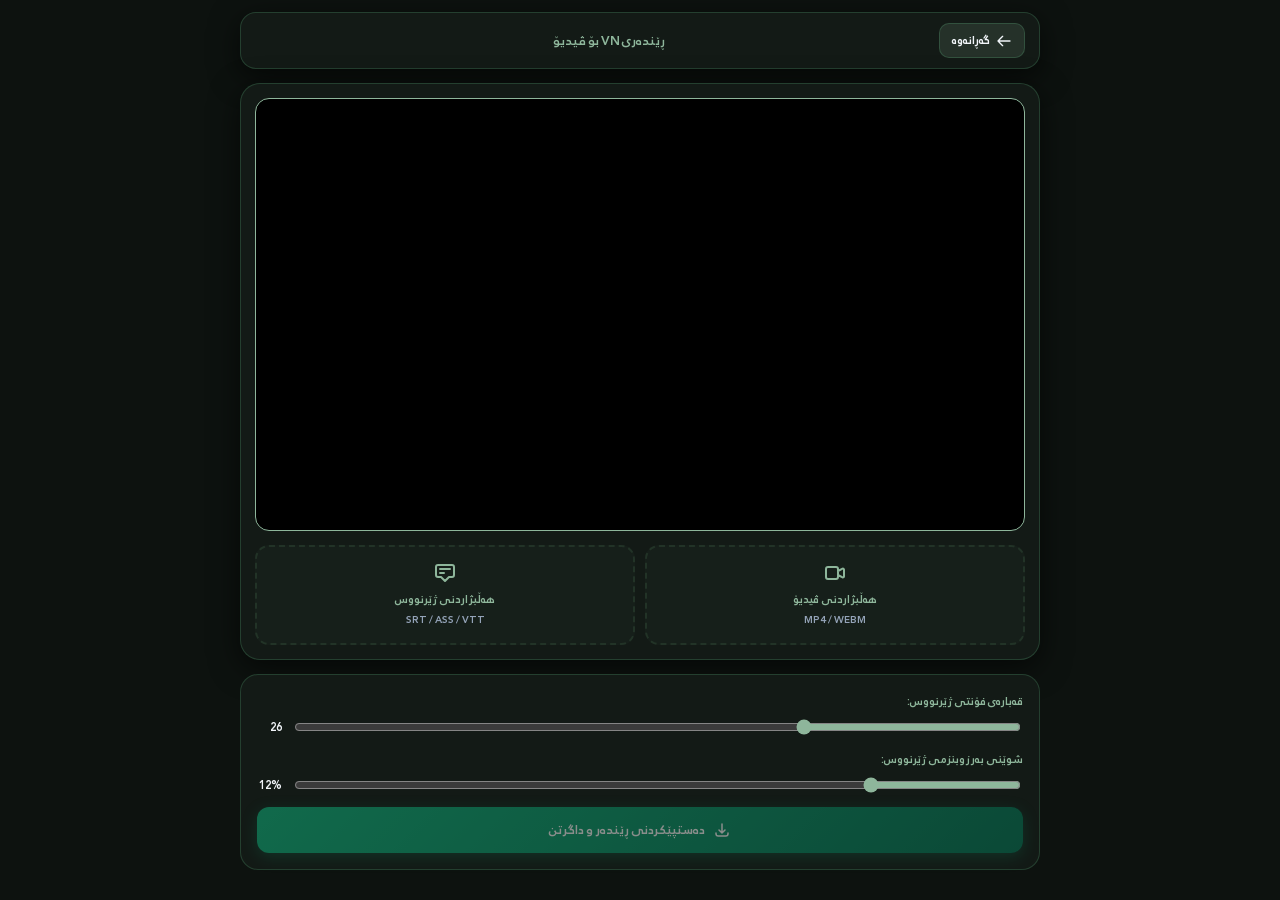
==== render.html @ 2ccc3a93 "Create render.html" ====
<!DOCTYPE html>
<html id="html-tag" lang="ckb" dir="rtl">
<head>
    <meta charset="UTF-8">
    <meta name="viewport" content="width=device-width, initial-scale=1.0, maximum-scale=1.0, user-scalable=no, viewport-fit=cover">
    <meta name="theme-color" content="#8EB69B">
    <title data-i18n="renderTitle">ڕێندەری ڤیدیۆ و ژێرنووس</title>
    
    <link rel="stylesheet" href="./fonts.css">
    
    <style>
        :root {
            --primary: #8EB69B; 
            --primary-hover: #7ca188; 
            --success: #10b981;
            --danger: #ef4444;
            --bg-color: #0d120f; 
            --card-bg: rgba(20, 28, 23, 0.96); 
            --card-border: rgba(104, 211, 145, 0.2);
            --text-main: #f1f5f9; 
            --text-muted: #94a3b8;
            --border-color: #223327; 
            --shadow-md: 0 8px 30px rgba(0,0,0,0.6); 
        }

        * { 
            box-sizing: border-box; 
            font-family: inherit; 
            -webkit-tap-highlight-color: transparent; 
        }

        html, body {
            background-color: var(--bg-color);
            color: var(--text-main);
            margin: 0;
            padding: 0;
            min-height: 100vh;
            min-height: 100dvh;
            font-family: 'KurdForest', Tahoma, -apple-system, sans-serif;
            overflow-x: hidden;
        }

        body {
            padding: 12px;
            display: flex;
            flex-direction: column;
            align-items: center;
        }

        .container {
            width: 100%;
            max-width: 800px;
            margin: 0 auto;
        }

        /* سەر دێڕی مۆدێرن */
        .top-nav {
            display: flex;
            align-items: center;
            justify-content: space-between;
            padding: 10px 14px;
            background: var(--card-bg);
            border: 1px solid var(--card-border);
            border-radius: 16px;
            margin-bottom: 14px;
            box-shadow: var(--shadow-md);
        }

        .back-btn {
            background: rgba(142, 182, 155, 0.15);
            border: 1px solid var(--card-border);
            color: var(--text-main);
            border-radius: 10px;
            padding: 6px 12px;
            cursor: pointer;
            display: flex;
            align-items: center;
            gap: 6px;
            font-size: 13px;
            font-weight: bold;
            text-decoration: none;
            transition: all 0.2s;
        }
        .back-btn:active { transform: scale(0.95); }

        /* شاشەی ڕێندەر و پێشبینینی VN */
        .player-card {
            background: var(--card-bg);
            border: 1px solid var(--card-border);
            border-radius: 20px;
            padding: 14px;
            box-shadow: var(--shadow-md);
            margin-bottom: 14px;
        }

        .viewport-wrapper {
            position: relative;
            width: 100%;
            background: #000;
            border-radius: 14px;
            overflow: hidden;
            aspect-ratio: 16 / 9;
            display: flex;
            align-items: center;
            justify-content: center;
            border: 1.5px solid var(--primary);
        }

        #main-video {
            width: 100%;
            height: 100%;
            object-fit: contain;
            display: block;
        }

        #sub-canvas {
            position: absolute;
            top: 0;
            left: 0;
            width: 100%;
            height: 100%;
            pointer-events: none;
        }

        /* دوگمەکانی هەڵبژاردنی فایل */
        .upload-grid {
            display: grid;
            grid-template-columns: 1fr 1fr;
            gap: 10px;
            margin-top: 14px;
        }

        .upload-box {
            position: relative;
            padding: 14px;
            border: 2px dashed var(--border-color);
            border-radius: 14px;
            background: rgba(26, 36, 31, 0.5);
            text-align: center;
            cursor: pointer;
            transition: all 0.2s;
            display: flex;
            flex-direction: column;
            align-items: center;
            justify-content: center;
        }
        .upload-box:hover, .upload-box.has-file {
            border-color: var(--primary);
            background: rgba(52, 211, 153, 0.1);
        }
        .upload-box input { position: absolute; top:0; left:0; width:100%; height:100%; opacity:0; cursor:pointer; }
        .upload-box label { font-size: 12.5px; font-weight: bold; color: var(--primary); margin-top: 4px; pointer-events: none; }
        .upload-box .file-info { font-size: 11px; color: var(--text-muted); margin-top: 2px; word-break: break-all; pointer-events: none; }

        /* بەشی کۆنتڕۆڵ و ستایل کردنی VN */
        .controls-card {
            background: var(--card-bg);
            border: 1px solid var(--card-border);
            border-radius: 18px;
            padding: 16px;
            margin-bottom: 14px;
        }

        .control-group {
            display: flex;
            flex-direction: column;
            gap: 6px;
            margin-bottom: 12px;
            text-align: start;
        }
        .control-group label {
            font-size: 12.5px;
            font-weight: bold;
            color: var(--primary);
        }

        .control-row {
            display: flex;
            gap: 10px;
            align-items: center;
        }

        .control-row input[type="range"] {
            flex-grow: 1;
            accent-color: var(--primary);
        }

        .btn {
            display: flex;
            align-items: center;
            justify-content: center;
            width: 100%;
            padding: 12px;
            background: linear-gradient(135deg, #10b981 0%, #047857 100%);
            color: white;
            border: none;
            border-radius: 12px;
            font-size: 14px;
            font-weight: bold;
            cursor: pointer;
            transition: all 0.2s;
            gap: 8px;
            box-shadow: 0 4px 15px rgba(16, 185, 129, 0.3);
        }
        .btn:active { transform: scale(0.97); }
        .btn:disabled { opacity: 0.5; cursor: not-allowed; }

        /* مۆداڵی پێشکەوتنی ڕێندەر */
        .progress-overlay {
            display: none;
            position: fixed;
            top: 0; left: 0; width: 100%; height: 100%;
            background: rgba(10, 15, 12, 0.9);
            backdrop-filter: blur(8px);
            z-index: 2000;
            flex-direction: column;
            align-items: center;
            justify-content: center;
            padding: 20px;
        }
        .progress-box {
            background: var(--card-bg);
            border: 1px solid var(--card-border);
            padding: 24px 20px;
            border-radius: 20px;
            width: 100%;
            max-width: 380px;
            text-align: center;
            box-shadow: 0 10px 40px rgba(0,0,0,0.8);
        }
        .progress-bar-outer {
            width: 100%;
            height: 10px;
            background: var(--border-color);
            border-radius: 999px;
            overflow: hidden;
            margin: 14px 0;
        }
        .progress-bar-inner {
            width: 0%;
            height: 100%;
            background: linear-gradient(90deg, #34d399 0%, #059669 100%);
            transition: width 0.15s ease;
        }

        #toast-container { position: fixed; bottom: 20px; left: 50%; transform: translateX(-50%); z-index: 9999; }
        .toast { background: rgba(22, 30, 26, 0.96); border: 1px solid var(--card-border); color: white; padding: 10px 18px; border-radius: 12px; font-size: 13px; font-weight: bold; }
    </style>
</head>
<body>

    <div class="container">
        <div class="top-nav">
            <a href="./index.html" class="back-btn">
                <svg style="width:16px;height:16px;" fill="none" stroke="currentColor" viewBox="0 0 24 24"><path stroke-linecap="round" stroke-linejoin="round" stroke-width="2" d="M10 19l-7-7m0 0l7-7m-7 7h18"></path></svg>
                <span data-i18n="backBtn">گەڕانەوە</span>
            </a>
            <h3 style="margin:0; font-size:14px; color:var(--primary);" data-i18n="renderTitle">ڕێندەری VN بۆ ڤیدیۆ</h3>
            <div style="width:24px;"></div>
        </div>

        <div class="player-card">
            <div class="viewport-wrapper">
                <video id="main-video" playsinline preload="metadata"></video>
                <canvas id="sub-canvas"></canvas>
            </div>

            <div class="upload-grid">
                <div class="upload-box" id="vBox">
                    <svg style="width:24px;height:24px;color:var(--primary);" fill="none" stroke="currentColor" viewBox="0 0 24 24"><path stroke-linecap="round" stroke-linejoin="round" stroke-width="2" d="M15 10l4.553-2.276A1 1 0 0121 8.618v6.764a1 1 0 01-1.447.894L15 14M5 18h8a2 2 0 002-2V8a2 2 0 00-2-2H5a2 2 0 00-2 2v8a2 2 0 002 2z"></path></svg>
                    <label data-i18n="selectVid">هەڵبژاردنی ڤیدیۆ</label>
                    <div class="file-info" id="vInfo">MP4 / WEBM</div>
                    <input type="file" id="vidInput" accept="video/*" onchange="handleVideoUpload(this)">
                </div>

                <div class="upload-box" id="sBox">
                    <svg style="width:24px;height:24px;color:var(--primary);" fill="none" stroke="currentColor" viewBox="0 0 24 24"><path stroke-linecap="round" stroke-linejoin="round" stroke-width="2" d="M7 8h10M7 12h4m1 8l-4-4H5a2 2 0 01-2-2V6a2 2 0 012-2h14a2 2 0 012 2v8a2 2 0 01-2 2h-3l-4 4z"></path></svg>
                    <label data-i18n="selectSub">هەڵبژاردنی ژێرنووس</label>
                    <div class="file-info" id="sInfo">SRT / ASS / VTT</div>
                    <input type="file" id="subInput" accept=".srt,.ass,.vtt" onchange="handleSubUpload(this)">
                </div>
            </div>
        </div>

        <!-- بەشی دەستکاریکردنی شێوازی VN -->
        <div class="controls-card">
            <div class="control-group">
                <label data-i18n="fontSizeLbl">قەبارەی فۆنتی ژێرنووس:</label>
                <div class="control-row">
                    <input type="range" id="fontSizeRange" min="16" max="50" value="26" oninput="renderFrame()">
                    <span id="fontSizeVal" style="font-size:12px; font-weight:bold; min-width:25px;">26</span>
                </div>
            </div>

            <div class="control-group">
                <label data-i18n="posLbl">شوێنی بەرزوبنزمی ژێرنووس:</label>
                <div class="control-row">
                    <input type="range" id="subPosRange" min="5" max="40" value="12" oninput="renderFrame()">
                    <span id="subPosVal" style="font-size:12px; font-weight:bold; min-width:25px;">12%</span>
                </div>
            </div>

            <button class="btn" id="renderBtn" onclick="startExport()" disabled style="margin-top:10px;">
                <svg style="width:18px;height:18px;" fill="none" stroke="currentColor" viewBox="0 0 24 24"><path stroke-linecap="round" stroke-linejoin="round" stroke-width="2" d="M4 16v1a3 3 0 003 3h10a3 3 0 003-3v-1m-4-4l-4 4m0 0l-4-4m4 4V4"></path></svg>
                <span data-i18n="startRenderBtn">دەستپێکردنی ڕێندەر و داگرتن</span>
            </button>
        </div>
    </div>

    <!-- مۆداڵی دیاریکردنی ڕێژەی پێشکەوتنی ڕێندەر -->
    <div class="progress-overlay" id="progOverlay">
        <div class="progress-box">
            <h3 style="margin:0 0 8px 0; color:var(--primary);" data-i18n="renderingTitle">خەریکی ڕێندەرکردنە...</h3>
            <p style="font-size:12px; color:var(--text-muted); margin:0;" data-i18n="renderingDesc">تکایە چاوەڕێ بکە، ئەم کرداری پێکەوەپەستانە لەسەر مۆبایلەکەت ئەنجام دەدرێت.</p>
            <div class="progress-bar-outer"><div class="progress-bar-inner" id="progInner"></div></div>
            <div id="progPercent" style="font-size:14px; font-weight:bold; color:var(--primary);">0%</div>
        </div>
    </div>

    <div id="toast-container"></div>

    <script>
        let parsedSubtitles = [];
        let isVideoLoaded = false;
        let isSubLoaded = false;

        function showToast(msg) {
            const container = document.getElementById('toast-container');
            const toast = document.createElement('div');
            toast.className = 'toast';
            toast.innerText = msg;
            container.appendChild(toast);
            setTimeout(() => toast.remove(), 3000);
        }

        function handleVideoUpload(input) {
            if(input.files && input.files[0]) {
                const file = input.files[0];
                const videoEl = document.getElementById('main-video');
                videoEl.src = URL.createObjectURL(file);
                document.getElementById('vInfo').innerText = file.name;
                document.getElementById('vBox').classList.add('has-file');
                
                videoEl.onloadedmetadata = () => {
                    const canvas = document.getElementById('sub-canvas');
                    canvas.width = videoEl.videoWidth || 1280;
                    canvas.height = videoEl.videoHeight || 720;
                    isVideoLoaded = true;
                    checkReady();
                    renderFrame();
                };
            }
        }

        async function handleSubUpload(input) {
            if(input.files && input.files[0]) {
                const file = input.files[0];
                const text = await file.text();
                const isAss = file.name.toLowerCase().endsWith('.ass');
                const isVtt = file.name.toLowerCase().endsWith('.vtt');
                
                parsedSubtitles = isAss ? parseASS(text) : (isVtt ? parseVTT(text) : parseSRT(text));
                document.getElementById('sInfo').innerText = file.name;
                document.getElementById('sBox').classList.add('has-file');
                isSubLoaded = true;
                checkReady();
                renderFrame();
            }
        }

        function checkReady() {
            if(isVideoLoaded && isSubLoaded) {
                document.getElementById('renderBtn').disabled = false;
            }
        }

        function timeToSec(str) {
            if(!str) return 0;
            let p = str.replace(',', '.').trim().split(':');
            if(p.length === 3) return parseFloat(p[0])*3600 + parseFloat(p[1])*60 + parseFloat(p[2]);
            if(p.length === 2) return parseFloat(p[0])*60 + parseFloat(p[1]);
            return parseFloat(p[0]) || 0;
        }

        function parseSRT(data) {
            let items = [];
            let blocks = data.replace(/\r\n/g, '\n').trim().split(/\n\s*\n/);
            blocks.forEach(b => {
                let lines = b.trim().split('\n');
                let tIdx = lines.findIndex(l => l.includes('-->'));
                if(tIdx !== -1) {
                    let times = lines[tIdx].split('-->');
                    items.push({
                        start: timeToSec(times[0]),
                        end: timeToSec(times[1]),
                        text: lines.slice(tIdx + 1).join('\n').replace(/<[^>]+>/g, '')
                    });
                }
            });
            return items;
        }

        function parseVTT(data) {
            return parseSRT(data.replace(/^WEBVTT/i, ''));
        }

        function parseASS(data) {
            let items = [];
            let lines = data.split(/\r?\n/);
            lines.forEach(l => {
                if(l.startsWith('Dialogue:')) {
                    let parts = l.split(',');
                    if(parts.length >= 10) {
                        let st = parts[1].trim(), en = parts[2].trim();
                        let raw = parts.slice(9).join(',');
                        let txt = raw.replace(/\{[^}]+\}/g, '').replace(/\\[Nn]/g, '\n').trim();
                        items.push({ start: timeToSec(st), end: timeToSec(en), text: txt });
                    }
                }
            });
            return items;
        }

        const videoEl = document.getElementById('main-video');
        videoEl.addEventListener('timeupdate', renderFrame);

        function renderFrame() {
            const canvas = document.getElementById('sub-canvas');
            const ctx = canvas.getContext('2d');
            ctx.clearRect(0, 0, canvas.width, canvas.height);

            if(!isSubLoaded) return;

            const curTime = videoEl.currentTime;
            const currentSub = parsedSubtitles.find(s => curTime >= s.start && curTime <= s.end);

            const fontSize = parseInt(document.getElementById('fontSizeRange').value);
            const posPercent = parseInt(document.getElementById('subPosRange').value);
            document.getElementById('fontSizeVal').innerText = fontSize;
            document.getElementById('subPosVal').innerText = posPercent + '%';

            if(currentSub && currentSub.text) {
                const lines = currentSub.text.split('\n');
                const scale = canvas.width / 640; 
                const actualFontSize = fontSize * scale;
                
                ctx.font = `bold ${actualFontSize}px 'KurdForest', Tahoma, sans-serif`;
                ctx.textAlign = 'center';
                ctx.textBaseline = 'bottom';

                const bottomY = canvas.height - (canvas.height * (posPercent / 100));
                const lineHeight = actualFontSize * 1.3;

                lines.reverse().forEach((line, idx) => {
                    const y = bottomY - (idx * lineHeight);
                    
                    // شێوازی تۆخکردنی دەور (Outline)
                    ctx.strokeStyle = '#000000';
                    ctx.lineWidth = actualFontSize * 0.2;
                    ctx.strokeText(line, canvas.width / 2, y);

                    // نووسینی سەراپایی دەقەکە
                    ctx.fillStyle = '#FFFFFF';
                    ctx.fillText(line, canvas.width / 2, y);
                });
            }
        }

        // ڕێندەرکردنی ڤیدیۆ و تێکەڵکردنی لەسەر مۆبایل بە خێرایی
        async function startExport() {
            if(!isVideoLoaded || !isSubLoaded) return;

            const overlay = document.getElementById('progOverlay');
            const progInner = document.getElementById('progInner');
            const progPercent = document.getElementById('progPercent');
            overlay.style.display = 'flex';

            videoEl.pause();
            videoEl.currentTime = 0;

            const renderCanvas = document.createElement('canvas');
            renderCanvas.width = videoEl.videoWidth || 1280;
            renderCanvas.height = videoEl.videoHeight || 720;
            const ctx = renderCanvas.getContext('2d');

            const stream = renderCanvas.captureStream(30);
            let recorder;
            try {
                recorder = new MediaRecorder(stream, { mimeType: 'video/webm' });
            } catch(e) {
                recorder = new MediaRecorder(stream);
            }

            const chunks = [];
            recorder.ondataavailable = e => chunks.push(e.data);
            recorder.onstop = () => {
                const blob = new Blob(chunks, { type: 'video/mp4' });
                const url = URL.createObjectURL(blob);
                const a = document.createElement('a');
                a.href = url;
                a.download = 'Rendered_Video.mp4';
                a.click();
                overlay.style.display = 'none';
                showToast("ڕێندەرەکە بە سەرکەوتوویی تەواو بوو!");
            };

            recorder.start();
            
            const duration = videoEl.duration;
            const fps = 30;
            const interval = 1000 / fps;

            function processStep() {
                if(videoEl.currentTime >= duration || videoEl.ended) {
                    recorder.stop();
                    return;
                }

                ctx.drawImage(videoEl, 0, 0, renderCanvas.width, renderCanvas.height);
                
                // کێشانی ژێرنووس لەسەر فریمەکە
                const curTime = videoEl.currentTime;
                const currentSub = parsedSubtitles.find(s => curTime >= s.start && curTime <= s.end);
                
                if(currentSub && currentSub.text) {
                    const fontSize = parseInt(document.getElementById('fontSizeRange').value);
                    const posPercent = parseInt(document.getElementById('subPosRange').value);
                    const scale = renderCanvas.width / 640;
                    const actualFontSize = fontSize * scale;

                    ctx.font = `bold ${actualFontSize}px 'KurdForest', Tahoma, sans-serif`;
                    ctx.textAlign = 'center';
                    ctx.textBaseline = 'bottom';

                    const bottomY = renderCanvas.height - (renderCanvas.height * (posPercent / 100));
                    const lineHeight = actualFontSize * 1.3;
                    const lines = currentSub.text.split('\n');

                    lines.reverse().forEach((line, idx) => {
                        const y = bottomY - (idx * lineHeight);
                        ctx.strokeStyle = '#000000';
                        ctx.lineWidth = actualFontSize * 0.2;
                        ctx.strokeText(line, renderCanvas.width / 2, y);
                        ctx.fillStyle = '#FFFFFF';
                        ctx.fillText(line, renderCanvas.width / 2, y);
                    });
                }

                const pct = Math.min(100, Math.round((videoEl.currentTime / duration) * 100));
                progInner.style.width = pct + '%';
                progPercent.innerText = pct + '%';

                videoEl.currentTime += (1 / fps);
                setTimeout(processStep, 10);
            }

            videoEl.addEventListener('seeked', function onSeek() {
                videoEl.removeEventListener('seeked', onSeek);
                processStep();
            });
        }
    </script>
</body>
</html>
---- fonts.css ----
@font-face {
    font-family: 'KurdForest';
    src: url('./KurdForest.ttf') format('truetype');
    font-weight: normal;
    font-style: normal;
    font-display: swap;
}
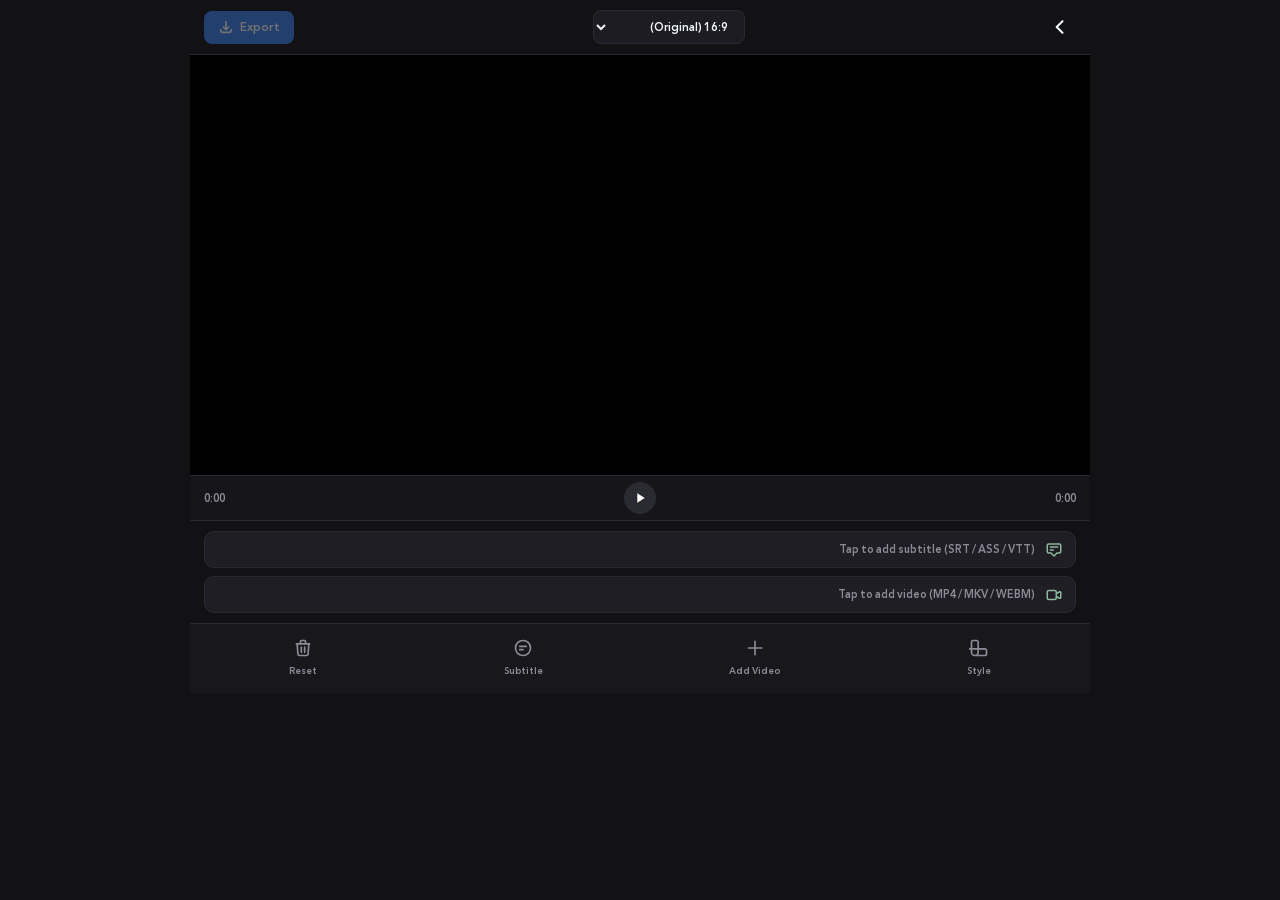
==== commit 2d093f5f: "Update render.html" ====
--- a/render.html
+++ b/render.html
@@ -3,24 +3,21 @@
 <head>
     <meta charset="UTF-8">
     <meta name="viewport" content="width=device-width, initial-scale=1.0, maximum-scale=1.0, user-scalable=no, viewport-fit=cover">
-    <meta name="theme-color" content="#8EB69B">
-    <title data-i18n="renderTitle">ڕێندەری ڤیدیۆ و ژێرنووس</title>
+    <meta name="theme-color" content="#121214">
+    <title>VN Subtitle Video Renderer</title>
     
     <link rel="stylesheet" href="./fonts.css">
     
     <style>
         :root {
             --primary: #8EB69B; 
-            --primary-hover: #7ca188; 
-            --success: #10b981;
+            --accent-blue: #3b82f6;
+            --bg-dark: #121214;
+            --card-dark: #1e1e24;
+            --card-border: #2a2a32;
+            --text-main: #f1f5f9;
+            --text-muted: #8b8b98;
             --danger: #ef4444;
-            --bg-color: #0d120f; 
-            --card-bg: rgba(20, 28, 23, 0.96); 
-            --card-border: rgba(104, 211, 145, 0.2);
-            --text-main: #f1f5f9; 
-            --text-muted: #94a3b8;
-            --border-color: #223327; 
-            --shadow-md: 0 8px 30px rgba(0,0,0,0.6); 
         }
 
         * { 
@@ -30,7 +27,7 @@
         }
 
         html, body {
-            background-color: var(--bg-color);
+            background-color: var(--bg-dark);
             color: var(--text-main);
             margin: 0;
             padding: 0;
@@ -41,69 +38,96 @@
         }
 
         body {
-            padding: 12px;
             display: flex;
             flex-direction: column;
             align-items: center;
-        }
-
-        .container {
+            justify-content: space-between;
+        }
+
+        .vn-container {
             width: 100%;
-            max-width: 800px;
+            max-width: 900px;
             margin: 0 auto;
-        }
-
-        /* سەر دێڕی مۆدێرن */
-        .top-nav {
+            display: flex;
+            flex-direction: column;
+            min-height: 100vh;
+            min-height: 100dvh;
+        }
+
+        /* 1. VN Top Navigation Bar */
+        .vn-header {
             display: flex;
             align-items: center;
             justify-content: space-between;
             padding: 10px 14px;
-            background: var(--card-bg);
-            border: 1px solid var(--card-border);
-            border-radius: 16px;
-            margin-bottom: 14px;
-            box-shadow: var(--shadow-md);
-        }
-
-        .back-btn {
-            background: rgba(142, 182, 155, 0.15);
+            background: var(--bg-dark);
+            border-bottom: 1px solid var(--card-border);
+        }
+
+        .vn-header-btn {
+            background: transparent;
+            border: none;
+            color: var(--text-main);
+            font-size: 16px;
+            cursor: pointer;
+            display: flex;
+            align-items: center;
+            justify-content: center;
+            text-decoration: none;
+            padding: 6px;
+        }
+
+        .aspect-select {
+            background: #1c1c22;
             border: 1px solid var(--card-border);
             color: var(--text-main);
-            border-radius: 10px;
-            padding: 6px 12px;
+            padding: 5px 12px;
+            border-radius: 8px;
+            font-size: 12.5px;
+            font-weight: bold;
+            outline: none;
             cursor: pointer;
-            display: flex;
-            align-items: center;
-            gap: 6px;
+        }
+
+        .export-btn {
+            background: var(--accent-blue);
+            color: white;
+            border: none;
+            padding: 6px 14px;
+            border-radius: 8px;
             font-size: 13px;
             font-weight: bold;
-            text-decoration: none;
-            transition: all 0.2s;
-        }
-        .back-btn:active { transform: scale(0.95); }
-
-        /* شاشەی ڕێندەر و پێشبینینی VN */
-        .player-card {
-            background: var(--card-bg);
-            border: 1px solid var(--card-border);
-            border-radius: 20px;
-            padding: 14px;
-            box-shadow: var(--shadow-md);
-            margin-bottom: 14px;
-        }
-
-        .viewport-wrapper {
+            cursor: pointer;
+            display: flex;
+            align-items: center;
+            gap: 6px;
+            transition: opacity 0.2s;
+        }
+        .export-btn:disabled { opacity: 0.4; cursor: not-allowed; }
+
+        /* 2. Video Viewport Area */
+        .preview-area {
             position: relative;
             width: 100%;
             background: #000;
-            border-radius: 14px;
+            display: flex;
+            align-items: center;
+            justify-content: center;
+            flex-grow: 1;
+            min-height: 240px;
+            max-height: 420px;
             overflow: hidden;
+        }
+
+        .canvas-wrapper {
+            position: relative;
+            max-width: 100%;
+            max-height: 100%;
+            display: flex;
+            align-items: center;
+            justify-content: center;
             aspect-ratio: 16 / 9;
-            display: flex;
-            align-items: center;
-            justify-content: center;
-            border: 1.5px solid var(--primary);
+            transition: aspect-ratio 0.2s ease;
         }
 
         #main-video {
@@ -122,95 +146,123 @@
             pointer-events: none;
         }
 
-        /* دوگمەکانی هەڵبژاردنی فایل */
-        .upload-grid {
-            display: grid;
-            grid-template-columns: 1fr 1fr;
+        /* Video Playback Controls */
+        .playback-bar {
+            display: flex;
+            align-items: center;
+            justify-content: space-between;
+            padding: 6px 14px;
+            background: #16161a;
+            border-top: 1px solid var(--card-border);
+            border-bottom: 1px solid var(--card-border);
+            font-size: 12px;
+            color: var(--text-muted);
+        }
+
+        .play-btn {
+            background: var(--card-border);
+            border: none;
+            color: white;
+            border-radius: 50%;
+            width: 32px;
+            height: 32px;
+            display: flex;
+            align-items: center;
+            justify-content: center;
+            cursor: pointer;
+        }
+
+        /* 3. VN Multi-track Timeline */
+        .timeline-container {
+            background: var(--bg-dark);
+            padding: 10px 14px;
+            display: flex;
+            flex-direction: column;
+            gap: 8px;
+        }
+
+        .track-row {
+            background: var(--card-dark);
+            border: 1px solid var(--card-border);
+            border-radius: 10px;
+            padding: 8px 12px;
+            display: flex;
+            align-items: center;
             gap: 10px;
-            margin-top: 14px;
-        }
-
-        .upload-box {
             position: relative;
-            padding: 14px;
-            border: 2px dashed var(--border-color);
-            border-radius: 14px;
-            background: rgba(26, 36, 31, 0.5);
-            text-align: center;
             cursor: pointer;
-            transition: all 0.2s;
+        }
+
+        .track-icon {
+            color: var(--primary);
+            display: flex;
+            align-items: center;
+            justify-content: center;
+        }
+
+        .track-label {
+            font-size: 12px;
+            font-weight: bold;
+            color: var(--text-muted);
+            flex-grow: 1;
+            white-space: nowrap;
+            overflow: hidden;
+            text-overflow: ellipsis;
+        }
+        .track-row.active .track-label { color: var(--text-main); }
+        .track-row input[type="file"] { position: absolute; top:0; left:0; width:100%; height:100%; opacity:0; cursor:pointer; }
+
+        /* 4. Bottom Editing Toolbar (VN Style) */
+        .vn-toolbar {
+            display: flex;
+            justify-content: space-around;
+            align-items: center;
+            padding: 10px 6px;
+            padding-bottom: calc(10px + env(safe-area-inset-bottom));
+            background: #18181c;
+            border-top: 1px solid var(--card-border);
+        }
+
+        .tool-item {
             display: flex;
             flex-direction: column;
             align-items: center;
-            justify-content: center;
-        }
-        .upload-box:hover, .upload-box.has-file {
-            border-color: var(--primary);
-            background: rgba(52, 211, 153, 0.1);
-        }
-        .upload-box input { position: absolute; top:0; left:0; width:100%; height:100%; opacity:0; cursor:pointer; }
-        .upload-box label { font-size: 12.5px; font-weight: bold; color: var(--primary); margin-top: 4px; pointer-events: none; }
-        .upload-box .file-info { font-size: 11px; color: var(--text-muted); margin-top: 2px; word-break: break-all; pointer-events: none; }
-
-        /* بەشی کۆنتڕۆڵ و ستایل کردنی VN */
-        .controls-card {
-            background: var(--card-bg);
-            border: 1px solid var(--card-border);
-            border-radius: 18px;
-            padding: 16px;
-            margin-bottom: 14px;
-        }
-
-        .control-group {
-            display: flex;
-            flex-direction: column;
-            gap: 6px;
-            margin-bottom: 12px;
-            text-align: start;
-        }
-        .control-group label {
-            font-size: 12.5px;
-            font-weight: bold;
-            color: var(--primary);
-        }
-
-        .control-row {
-            display: flex;
-            gap: 10px;
-            align-items: center;
-        }
-
-        .control-row input[type="range"] {
-            flex-grow: 1;
-            accent-color: var(--primary);
-        }
-
-        .btn {
-            display: flex;
-            align-items: center;
-            justify-content: center;
-            width: 100%;
-            padding: 12px;
-            background: linear-gradient(135deg, #10b981 0%, #047857 100%);
-            color: white;
+            gap: 4px;
+            background: none;
             border: none;
-            border-radius: 12px;
-            font-size: 14px;
+            color: var(--text-muted);
+            font-size: 10.5px;
             font-weight: bold;
             cursor: pointer;
-            transition: all 0.2s;
-            gap: 8px;
-            box-shadow: 0 4px 15px rgba(16, 185, 129, 0.3);
-        }
-        .btn:active { transform: scale(0.97); }
-        .btn:disabled { opacity: 0.5; cursor: not-allowed; }
-
-        /* مۆداڵی پێشکەوتنی ڕێندەر */
+            padding: 4px;
+        }
+        .tool-item.active, .tool-item:hover { color: var(--primary); }
+
+        /* Style Settings Panel */
+        .style-panel {
+            display: none;
+            background: var(--card-dark);
+            border-top: 1px solid var(--card-border);
+            padding: 12px 16px;
+            flex-direction: column;
+            gap: 10px;
+        }
+
+        .style-row {
+            display: flex;
+            align-items: center;
+            justify-content: space-between;
+            gap: 10px;
+        }
+        .style-row label { font-size: 12px; font-weight: bold; color: var(--primary); }
+        .style-row input[type="range"] { flex-grow: 1; accent-color: var(--primary); }
+
+        /* Progress Modal (لەگەڵ دوگمەی هەڵوەشاندنەوە X) */
         .progress-overlay {
             display: none;
             position: fixed;
             top: 0; left: 0; width: 100%; height: 100%;
-            background: rgba(10, 15, 12, 0.9);
+            background: rgba(10, 15, 12, 0.92);
             backdrop-filter: blur(8px);
             z-index: 2000;
             flex-direction: column;
@@ -219,19 +271,39 @@
             padding: 20px;
         }
         .progress-box {
-            background: var(--card-bg);
+            background: var(--card-dark);
             border: 1px solid var(--card-border);
-            padding: 24px 20px;
+            padding: 22px 18px;
             border-radius: 20px;
             width: 100%;
             max-width: 380px;
             text-align: center;
             box-shadow: 0 10px 40px rgba(0,0,0,0.8);
-        }
+            position: relative;
+        }
+
+        .cancel-render-btn {
+            position: absolute;
+            top: 12px;
+            right: 12px;
+            background: rgba(239, 68, 68, 0.15);
+            color: var(--danger);
+            border: 1px solid rgba(239, 68, 68, 0.3);
+            border-radius: 50%;
+            width: 28px;
+            height: 28px;
+            display: flex;
+            align-items: center;
+            justify-content: center;
+            cursor: pointer;
+            font-size: 14px;
+            font-weight: bold;
+        }
+
         .progress-bar-outer {
             width: 100%;
             height: 10px;
-            background: var(--border-color);
+            background: #2a2a32;
             border-radius: 999px;
             overflow: hidden;
             margin: 14px 0;
@@ -249,71 +321,106 @@
 </head>
 <body>
 
-    <div class="container">
-        <div class="top-nav">
-            <a href="./index.html" class="back-btn">
-                <svg style="width:16px;height:16px;" fill="none" stroke="currentColor" viewBox="0 0 24 24"><path stroke-linecap="round" stroke-linejoin="round" stroke-width="2" d="M10 19l-7-7m0 0l7-7m-7 7h18"></path></svg>
-                <span data-i18n="backBtn">گەڕانەوە</span>
+    <div class="vn-container">
+        <!-- 1. VN Top Navigation -->
+        <div class="vn-header">
+            <a href="./index.html" class="vn-header-btn" title="Back">
+                <svg style="width:20px;height:20px;" fill="none" stroke="currentColor" viewBox="0 0 24 24"><path stroke-linecap="round" stroke-linejoin="round" stroke-width="2.5" d="M15 19l-7-7 7-7"></path></svg>
             </a>
-            <h3 style="margin:0; font-size:14px; color:var(--primary);" data-i18n="renderTitle">ڕێندەری VN بۆ ڤیدیۆ</h3>
-            <div style="width:24px;"></div>
+
+            <select class="aspect-select" id="aspectSelect" onchange="changeAspectRatio(this.value)">
+                <option value="16/9">16:9 (Original)</option>
+                <option value="9/16">9:16 (Reels/TikTok)</option>
+                <option value="1/1">1:1 (Square)</option>
+                <option value="4/3">4:3 (Standard)</option>
+            </select>
+
+            <button class="export-btn" id="exportBtn" onclick="startExport()" disabled>
+                <span>Export</span>
+                <svg style="width:16px;height:16px;" fill="none" stroke="currentColor" viewBox="0 0 24 24"><path stroke-linecap="round" stroke-linejoin="round" stroke-width="2.5" d="M4 16v1a3 3 0 003 3h10a3 3 0 003-3v-1m-4-4l-4 4m0 0l-4-4m4 4V4"></path></svg>
+            </button>
         </div>
 
-        <div class="player-card">
-            <div class="viewport-wrapper">
+        <!-- 2. Video Preview Viewport -->
+        <div class="preview-area">
+            <div class="canvas-wrapper" id="canvasWrapper">
                 <video id="main-video" playsinline preload="metadata"></video>
                 <canvas id="sub-canvas"></canvas>
             </div>
-
-            <div class="upload-grid">
-                <div class="upload-box" id="vBox">
-                    <svg style="width:24px;height:24px;color:var(--primary);" fill="none" stroke="currentColor" viewBox="0 0 24 24"><path stroke-linecap="round" stroke-linejoin="round" stroke-width="2" d="M15 10l4.553-2.276A1 1 0 0121 8.618v6.764a1 1 0 01-1.447.894L15 14M5 18h8a2 2 0 002-2V8a2 2 0 00-2-2H5a2 2 0 00-2 2v8a2 2 0 002 2z"></path></svg>
-                    <label data-i18n="selectVid">هەڵبژاردنی ڤیدیۆ</label>
-                    <div class="file-info" id="vInfo">MP4 / WEBM</div>
-                    <input type="file" id="vidInput" accept="video/*" onchange="handleVideoUpload(this)">
+        </div>
+
+        <!-- Playback Bar -->
+        <div class="playback-bar">
+            <span id="currentTimeText">0:00</span>
+            <button class="play-btn" onclick="togglePlayPause()" id="playPauseBtn">
+                <svg style="width:16px;height:16px;" fill="currentColor" viewBox="0 0 24 24"><path d="M8 5v14l11-7z"/></svg>
+            </button>
+            <span id="durationTimeText">0:00</span>
+        </div>
+
+        <!-- 3. VN Track Timeline -->
+        <div class="timeline-container">
+            <div class="track-row" id="subTrackRow">
+                <div class="track-icon">
+                    <svg style="width:18px;height:18px;" fill="none" stroke="currentColor" viewBox="0 0 24 24"><path stroke-linecap="round" stroke-linejoin="round" stroke-width="2" d="M7 8h10M7 12h4m1 8l-4-4H5a2 2 0 01-2-2V6a2 2 0 012-2h14a2 2 0 012 2v8a2 2 0 01-2 2h-3l-4 4z"></path></svg>
                 </div>
-
-                <div class="upload-box" id="sBox">
-                    <svg style="width:24px;height:24px;color:var(--primary);" fill="none" stroke="currentColor" viewBox="0 0 24 24"><path stroke-linecap="round" stroke-linejoin="round" stroke-width="2" d="M7 8h10M7 12h4m1 8l-4-4H5a2 2 0 01-2-2V6a2 2 0 012-2h14a2 2 0 012 2v8a2 2 0 01-2 2h-3l-4 4z"></path></svg>
-                    <label data-i18n="selectSub">هەڵبژاردنی ژێرنووس</label>
-                    <div class="file-info" id="sInfo">SRT / ASS / VTT</div>
-                    <input type="file" id="subInput" accept=".srt,.ass,.vtt" onchange="handleSubUpload(this)">
+                <div class="track-label" id="subTrackLabel">Tap to add subtitle (SRT / ASS / VTT)</div>
+                <input type="file" accept=".srt,.ass,.vtt" onchange="handleSubUpload(this)">
+            </div>
+
+            <div class="track-row" id="vidTrackRow">
+                <div class="track-icon">
+                    <svg style="width:18px;height:18px;" fill="none" stroke="currentColor" viewBox="0 0 24 24"><path stroke-linecap="round" stroke-linejoin="round" stroke-width="2" d="M15 10l4.553-2.276A1 1 0 0121 8.618v6.764a1 1 0 01-1.447.894L15 14M5 18h8a2 2 0 002-2V8a2 2 0 00-2-2H5a2 2 0 00-2 2v8a2 2 0 002 2z"></path></svg>
                 </div>
+                <div class="track-label" id="vidTrackLabel">Tap to add video (MP4 / MKV / WEBM)</div>
+                <input type="file" accept="video/mp4,video/webm,video/x-matroska,video/mkv,.mkv,.mp4,.webm" onchange="handleVideoUpload(this)">
             </div>
         </div>
 
-        <!-- بەشی دەستکاریکردنی شێوازی VN -->
-        <div class="controls-card">
-            <div class="control-group">
-                <label data-i18n="fontSizeLbl">قەبارەی فۆنتی ژێرنووس:</label>
-                <div class="control-row">
-                    <input type="range" id="fontSizeRange" min="16" max="50" value="26" oninput="renderFrame()">
-                    <span id="fontSizeVal" style="font-size:12px; font-weight:bold; min-width:25px;">26</span>
-                </div>
+        <!-- Style Settings Panel -->
+        <div class="style-panel" id="stylePanel">
+            <div class="style-row">
+                <label>Font Size:</label>
+                <input type="range" id="fontSizeRange" min="16" max="60" value="28" oninput="renderFrame()">
+                <span id="fontSizeVal" style="font-size:12px; font-weight:bold; width:28px;">28</span>
             </div>
-
-            <div class="control-group">
-                <label data-i18n="posLbl">شوێنی بەرزوبنزمی ژێرنووس:</label>
-                <div class="control-row">
-                    <input type="range" id="subPosRange" min="5" max="40" value="12" oninput="renderFrame()">
-                    <span id="subPosVal" style="font-size:12px; font-weight:bold; min-width:25px;">12%</span>
-                </div>
+            <div class="style-row">
+                <label>Position Offset:</label>
+                <input type="range" id="subPosRange" min="4" max="45" value="12" oninput="renderFrame()">
+                <span id="subPosVal" style="font-size:12px; font-weight:bold; width:28px;">12%</span>
             </div>
-
-            <button class="btn" id="renderBtn" onclick="startExport()" disabled style="margin-top:10px;">
-                <svg style="width:18px;height:18px;" fill="none" stroke="currentColor" viewBox="0 0 24 24"><path stroke-linecap="round" stroke-linejoin="round" stroke-width="2" d="M4 16v1a3 3 0 003 3h10a3 3 0 003-3v-1m-4-4l-4 4m0 0l-4-4m4 4V4"></path></svg>
-                <span data-i18n="startRenderBtn">دەستپێکردنی ڕێندەر و داگرتن</span>
+        </div>
+
+        <!-- 4. VN Bottom Editing Toolbar -->
+        <div class="vn-toolbar">
+            <button class="tool-item" onclick="toggleStylePanel()">
+                <svg style="width:20px;height:20px;" fill="none" stroke="currentColor" viewBox="0 0 24 24"><path stroke-linecap="round" stroke-linejoin="round" stroke-width="2" d="M7 21a4 4 0 01-4-4V5a2 2 0 012-2h4a2 2 0 012 2v12a4 4 0 01-4 4zm0 0h12a2 2 0 002-2v-4a2 2 0 00-2-2h-23"></path></svg>
+                <span>Style</span>
+            </button>
+            <button class="tool-item" onclick="document.querySelector('#vidTrackRow input').click()">
+                <svg style="width:20px;height:20px;" fill="none" stroke="currentColor" viewBox="0 0 24 24"><path stroke-linecap="round" stroke-linejoin="round" stroke-width="2" d="M12 4v16m8-8H4"></path></svg>
+                <span>Add Video</span>
+            </button>
+            <button class="tool-item" onclick="document.querySelector('#subTrackRow input').click()">
+                <svg style="width:20px;height:20px;" fill="none" stroke="currentColor" viewBox="0 0 24 24"><path stroke-linecap="round" stroke-linejoin="round" stroke-width="2" d="M8 10h8M8 14h4m9-2a9 9 0 11-18 0 9 9 0 0118 0z"></path></svg>
+                <span>Subtitle</span>
+            </button>
+            <button class="tool-item" onclick="resetProject()">
+                <svg style="width:20px;height:20px;" fill="none" stroke="currentColor" viewBox="0 0 24 24"><path stroke-linecap="round" stroke-linejoin="round" stroke-width="2" d="M19 7l-.867 12.142A2 2 0 0116.138 21H7.862a2 2 0 01-1.995-1.858L5 7m5 4v6m4-6v6m1-10V4a1 1 0 00-1-1h-4a1 1 0 00-1 1v3M4 7h16"></path></svg>
+                <span>Reset</span>
             </button>
         </div>
     </div>
 
-    <!-- مۆداڵی دیاریکردنی ڕێژەی پێشکەوتنی ڕێندەر -->
+    <!-- Progress Modal (دەستکاری کرا لەگەڵ دوگمەی هەڵوەشاندنەوە X) -->
     <div class="progress-overlay" id="progOverlay">
         <div class="progress-box">
-            <h3 style="margin:0 0 8px 0; color:var(--primary);" data-i18n="renderingTitle">خەریکی ڕێندەرکردنە...</h3>
-            <p style="font-size:12px; color:var(--text-muted); margin:0;" data-i18n="renderingDesc">تکایە چاوەڕێ بکە، ئەم کرداری پێکەوەپەستانە لەسەر مۆبایلەکەت ئەنجام دەدرێت.</p>
+            <button class="cancel-render-btn" onclick="cancelExport()" title="هەڵوەشاندنەوە">✕</button>
+            <h3 style="margin:0 0 6px 0; color:var(--primary);">خەریکی ڕێندەرکردنە...</h3>
+            <p style="font-size:12px; color:var(--text-muted); margin:0;">تکایە چاوەڕێ بکە، ئەم کرداری پێکەوەپەستانە لەسەر مۆبایلەکەت ئەنجام دەدرێت.</p>
             <div class="progress-bar-outer"><div class="progress-bar-inner" id="progInner"></div></div>
             <div id="progPercent" style="font-size:14px; font-weight:bold; color:var(--primary);">0%</div>
+            <button class="btn btn-outline" style="margin-top:12px; padding:8px; font-size:12px; border-color:var(--danger); color:var(--danger);" onclick="cancelExport()">پاشگەزبوونەوە / هەڵوەشاندنەوە</button>
         </div>
     </div>
 
@@ -323,6 +430,12 @@
         let parsedSubtitles = [];
         let isVideoLoaded = false;
         let isSubLoaded = false;
+        let isRendering = false;
+        let cancelRequested = false;
+
+        const videoEl = document.getElementById('main-video');
+        const canvas = document.getElementById('sub-canvas');
+        const ctx = canvas.getContext('2d');
 
         function showToast(msg) {
             const container = document.getElementById('toast-container');
@@ -333,18 +446,29 @@
             setTimeout(() => toast.remove(), 3000);
         }
 
+        function changeAspectRatio(val) {
+            const wrapper = document.getElementById('canvasWrapper');
+            const parts = val.split('/');
+            wrapper.style.aspectRatio = `${parts[0]} / ${parts[1]}`;
+            renderFrame();
+        }
+
+        function toggleStylePanel() {
+            const panel = document.getElementById('stylePanel');
+            panel.style.display = (panel.style.display === 'flex') ? 'none' : 'flex';
+        }
+
         function handleVideoUpload(input) {
             if(input.files && input.files[0]) {
                 const file = input.files[0];
-                const videoEl = document.getElementById('main-video');
                 videoEl.src = URL.createObjectURL(file);
-                document.getElementById('vInfo').innerText = file.name;
-                document.getElementById('vBox').classList.add('has-file');
+                document.getElementById('vidTrackLabel').innerText = file.name;
+                document.getElementById('vidTrackRow').classList.add('active');
                 
                 videoEl.onloadedmetadata = () => {
-                    const canvas = document.getElementById('sub-canvas');
                     canvas.width = videoEl.videoWidth || 1280;
                     canvas.height = videoEl.videoHeight || 720;
+                    document.getElementById('durationTimeText').innerText = formatTime(videoEl.duration);
                     isVideoLoaded = true;
                     checkReady();
                     renderFrame();
@@ -360,8 +484,8 @@
                 const isVtt = file.name.toLowerCase().endsWith('.vtt');
                 
                 parsedSubtitles = isAss ? parseASS(text) : (isVtt ? parseVTT(text) : parseSRT(text));
-                document.getElementById('sInfo').innerText = file.name;
-                document.getElementById('sBox').classList.add('has-file');
+                document.getElementById('subTrackLabel').innerText = file.name;
+                document.getElementById('subTrackRow').classList.add('active');
                 isSubLoaded = true;
                 checkReady();
                 renderFrame();
@@ -370,8 +494,41 @@
 
         function checkReady() {
             if(isVideoLoaded && isSubLoaded) {
-                document.getElementById('renderBtn').disabled = false;
+                document.getElementById('exportBtn').disabled = false;
             }
+        }
+
+        function resetProject() {
+            videoEl.pause();
+            videoEl.removeAttribute('src');
+            videoEl.load();
+            parsedSubtitles = [];
+            isVideoLoaded = false;
+            isSubLoaded = false;
+            document.getElementById('vidTrackLabel').innerText = 'Tap to add video (MP4 / MKV / WEBM)';
+            document.getElementById('subTrackLabel').innerText = 'Tap to add subtitle (SRT / ASS / VTT)';
+            document.getElementById('vidTrackRow').classList.remove('active');
+            document.getElementById('subTrackRow').classList.remove('active');
+            document.getElementById('exportBtn').disabled = true;
+            ctx.clearRect(0,0,canvas.width,canvas.height);
+        }
+
+        function togglePlayPause() {
+            if(!isVideoLoaded) return;
+            if(videoEl.paused) {
+                videoEl.play();
+                document.getElementById('playPauseBtn').innerHTML = `<svg style="width:16px;height:16px;" fill="currentColor" viewBox="0 0 24 24"><path d="M6 19h4V5H6v14zm8-14v14h4V5h-4z"/></svg>`;
+            } else {
+                videoEl.pause();
+                document.getElementById('playPauseBtn').innerHTML = `<svg style="width:16px;height:16px;" fill="currentColor" viewBox="0 0 24 24"><path d="M8 5v14l11-7z"/></svg>`;
+            }
+        }
+
+        function formatTime(sec) {
+            if(!sec || isNaN(sec)) return '0:00';
+            let m = Math.floor(sec / 60);
+            let s = Math.floor(sec % 60);
+            return `${m}:${String(s).padStart(2,'0')}`;
         }
 
         function timeToSec(str) {
@@ -400,9 +557,7 @@
             return items;
         }
 
-        function parseVTT(data) {
-            return parseSRT(data.replace(/^WEBVTT/i, ''));
-        }
+        function parseVTT(data) { return parseSRT(data.replace(/^WEBVTT/i, '')); }
 
         function parseASS(data) {
             let items = [];
@@ -421,14 +576,13 @@
             return items;
         }
 
-        const videoEl = document.getElementById('main-video');
-        videoEl.addEventListener('timeupdate', renderFrame);
+        videoEl.addEventListener('timeupdate', () => {
+            document.getElementById('currentTimeText').innerText = formatTime(videoEl.currentTime);
+            renderFrame();
+        });
 
         function renderFrame() {
-            const canvas = document.getElementById('sub-canvas');
-            const ctx = canvas.getContext('2d');
             ctx.clearRect(0, 0, canvas.width, canvas.height);
-
             if(!isSubLoaded) return;
 
             const curTime = videoEl.currentTime;
@@ -447,29 +601,35 @@
                 ctx.font = `bold ${actualFontSize}px 'KurdForest', Tahoma, sans-serif`;
                 ctx.textAlign = 'center';
                 ctx.textBaseline = 'bottom';
+                ctx.direction = 'rtl'; 
 
                 const bottomY = canvas.height - (canvas.height * (posPercent / 100));
                 const lineHeight = actualFontSize * 1.3;
 
                 lines.reverse().forEach((line, idx) => {
                     const y = bottomY - (idx * lineHeight);
-                    
-                    // شێوازی تۆخکردنی دەور (Outline)
                     ctx.strokeStyle = '#000000';
-                    ctx.lineWidth = actualFontSize * 0.2;
+                    ctx.lineWidth = actualFontSize * 0.22;
                     ctx.strokeText(line, canvas.width / 2, y);
 
-                    // نووسینی سەراپایی دەقەکە
                     ctx.fillStyle = '#FFFFFF';
                     ctx.fillText(line, canvas.width / 2, y);
                 });
             }
         }
 
-        // ڕێندەرکردنی ڤیدیۆ و تێکەڵکردنی لەسەر مۆبایل بە خێرایی
+        function cancelExport() {
+            cancelRequested = true;
+            document.getElementById('progOverlay').style.display = 'none';
+            showToast("ڕێندەرەکە هەڵوەشێنرایەوە");
+        }
+
+        // ڕێندەرکردنی خێرا بە کوالێتی ئەسڵی ڤیدیۆکە
         async function startExport() {
             if(!isVideoLoaded || !isSubLoaded) return;
 
+            cancelRequested = false;
+            isRendering = true;
             const overlay = document.getElementById('progOverlay');
             const progInner = document.getElementById('progInner');
             const progPercent = document.getElementById('progPercent');
@@ -481,12 +641,19 @@
             const renderCanvas = document.createElement('canvas');
             renderCanvas.width = videoEl.videoWidth || 1280;
             renderCanvas.height = videoEl.videoHeight || 720;
-            const ctx = renderCanvas.getContext('2d');
+            const renderCtx = renderCanvas.getContext('2d');
 
             const stream = renderCanvas.captureStream(30);
+            
+            // پاراستنی کوالێتی بەرز (High Bitrate)
+            const options = {
+                mimeType: 'video/webm;codecs=vp9',
+                videoBitsPerSecond: Math.max(6000000, renderCanvas.width * renderCanvas.height * 3)
+            };
+
             let recorder;
             try {
-                recorder = new MediaRecorder(stream, { mimeType: 'video/webm' });
+                recorder = new MediaRecorder(stream, options);
             } catch(e) {
                 recorder = new MediaRecorder(stream);
             }
@@ -494,31 +661,37 @@
             const chunks = [];
             recorder.ondataavailable = e => chunks.push(e.data);
             recorder.onstop = () => {
-                const blob = new Blob(chunks, { type: 'video/mp4' });
-                const url = URL.createObjectURL(blob);
-                const a = document.createElement('a');
-                a.href = url;
-                a.download = 'Rendered_Video.mp4';
-                a.click();
+                if(!cancelRequested) {
+                    const blob = new Blob(chunks, { type: 'video/mp4' });
+                    const url = URL.createObjectURL(blob);
+                    const a = document.createElement('a');
+                    a.href = url;
+                    a.download = 'Rendered_Video.mp4';
+                    a.click();
+                    showToast("ڕێندەرەکە بە کوالێتی ئەسڵی تەواو بوو!");
+                }
                 overlay.style.display = 'none';
-                showToast("ڕێندەرەکە بە سەرکەوتوویی تەواو بوو!");
+                isRendering = false;
             };
 
             recorder.start();
             
             const duration = videoEl.duration;
             const fps = 30;
-            const interval = 1000 / fps;
 
             function processStep() {
+                if(cancelRequested) {
+                    recorder.stop();
+                    return;
+                }
+
                 if(videoEl.currentTime >= duration || videoEl.ended) {
                     recorder.stop();
                     return;
                 }
 
-                ctx.drawImage(videoEl, 0, 0, renderCanvas.width, renderCanvas.height);
+                renderCtx.drawImage(videoEl, 0, 0, renderCanvas.width, renderCanvas.height);
                 
-                // کێشانی ژێرنووس لەسەر فریمەکە
                 const curTime = videoEl.currentTime;
                 const currentSub = parsedSubtitles.find(s => curTime >= s.start && curTime <= s.end);
                 
@@ -528,9 +701,10 @@
                     const scale = renderCanvas.width / 640;
                     const actualFontSize = fontSize * scale;
 
-                    ctx.font = `bold ${actualFontSize}px 'KurdForest', Tahoma, sans-serif`;
-                    ctx.textAlign = 'center';
-                    ctx.textBaseline = 'bottom';
+                    renderCtx.font = `bold ${actualFontSize}px 'KurdForest', Tahoma, sans-serif`;
+                    renderCtx.textAlign = 'center';
+                    renderCtx.textBaseline = 'bottom';
+                    renderCtx.direction = 'rtl';
 
                     const bottomY = renderCanvas.height - (renderCanvas.height * (posPercent / 100));
                     const lineHeight = actualFontSize * 1.3;
@@ -538,11 +712,11 @@
 
                     lines.reverse().forEach((line, idx) => {
                         const y = bottomY - (idx * lineHeight);
-                        ctx.strokeStyle = '#000000';
-                        ctx.lineWidth = actualFontSize * 0.2;
-                        ctx.strokeText(line, renderCanvas.width / 2, y);
-                        ctx.fillStyle = '#FFFFFF';
-                        ctx.fillText(line, renderCanvas.width / 2, y);
+                        renderCtx.strokeStyle = '#000000';
+                        renderCtx.lineWidth = actualFontSize * 0.22;
+                        renderCtx.strokeText(line, renderCanvas.width / 2, y);
+                        renderCtx.fillStyle = '#FFFFFF';
+                        renderCtx.fillText(line, renderCanvas.width / 2, y);
                     });
                 }
 
@@ -551,7 +725,7 @@
                 progPercent.innerText = pct + '%';
 
                 videoEl.currentTime += (1 / fps);
-                setTimeout(processStep, 10);
+                setTimeout(processStep, 5);
             }
 
             videoEl.addEventListener('seeked', function onSeek() {
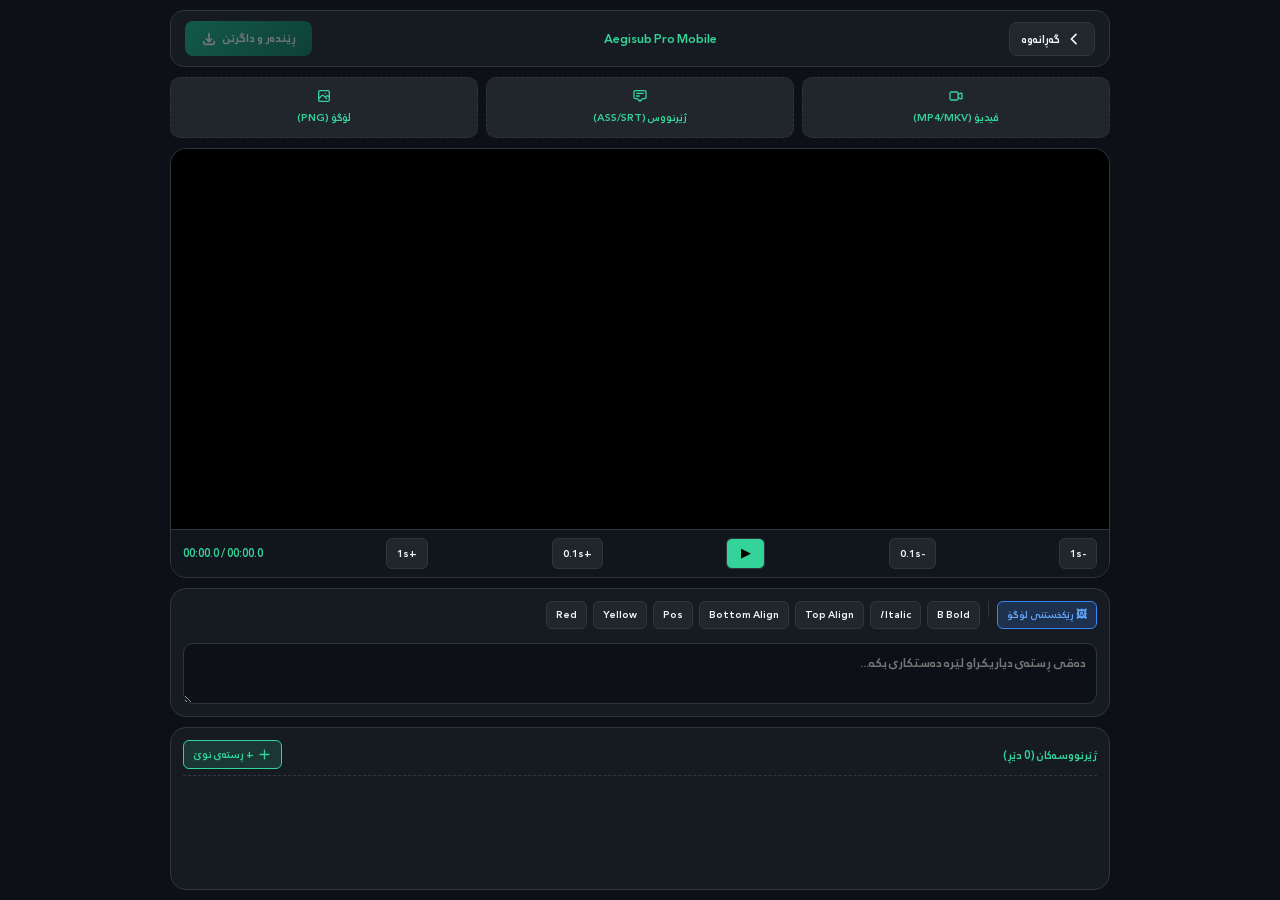
==== commit cf46ee18: "Update print statement from 'Hello' to 'Goodbye'" ====
--- a/render.html
+++ b/render.html
@@ -3,21 +3,22 @@
 <head>
     <meta charset="UTF-8">
     <meta name="viewport" content="width=device-width, initial-scale=1.0, maximum-scale=1.0, user-scalable=no, viewport-fit=cover">
-    <meta name="theme-color" content="#121214">
-    <title>VN Subtitle Video Renderer</title>
+    <meta name="theme-color" content="#0d1117">
+    <title>Aegisub Pro Mobile - Video & Subtitle Editor</title>
     
     <link rel="stylesheet" href="./fonts.css">
     
     <style>
         :root {
-            --primary: #8EB69B; 
+            --primary: #34d399; 
+            --primary-hover: #10b981;
             --accent-blue: #3b82f6;
-            --bg-dark: #121214;
-            --card-dark: #1e1e24;
-            --card-border: #2a2a32;
-            --text-main: #f1f5f9;
-            --text-muted: #8b8b98;
-            --danger: #ef4444;
+            --bg-dark: #0d1117;
+            --card-dark: #161b22;
+            --card-border: #30363d;
+            --text-main: #f0f6fc;
+            --text-muted: #8b949e;
+            --danger: #f87171;
         }
 
         * { 
@@ -33,6 +34,7 @@
             padding: 0;
             min-height: 100vh;
             min-height: 100dvh;
+            width: 100%;
             font-family: 'KurdForest', Tahoma, -apple-system, sans-serif;
             overflow-x: hidden;
         }
@@ -41,59 +43,53 @@
             display: flex;
             flex-direction: column;
             align-items: center;
-            justify-content: space-between;
-        }
-
-        .vn-container {
+        }
+
+        .app-container {
             width: 100%;
-            max-width: 900px;
+            max-width: 960px;
             margin: 0 auto;
             display: flex;
             flex-direction: column;
             min-height: 100vh;
             min-height: 100dvh;
-        }
-
-        /* 1. VN Top Navigation Bar */
-        .vn-header {
+            padding: 10px;
+        }
+
+        /* 1. Header Navigation */
+        .app-header {
             display: flex;
             align-items: center;
             justify-content: space-between;
             padding: 10px 14px;
-            background: var(--bg-dark);
-            border-bottom: 1px solid var(--card-border);
-        }
-
-        .vn-header-btn {
-            background: transparent;
-            border: none;
-            color: var(--text-main);
-            font-size: 16px;
-            cursor: pointer;
-            display: flex;
-            align-items: center;
-            justify-content: center;
-            text-decoration: none;
-            padding: 6px;
-        }
-
-        .aspect-select {
-            background: #1c1c22;
+            background: var(--card-dark);
+            border: 1px solid var(--card-border);
+            border-radius: 14px;
+            margin-bottom: 10px;
+        }
+
+        .nav-btn {
+            background: rgba(255,255,255,0.05);
             border: 1px solid var(--card-border);
             color: var(--text-main);
-            padding: 5px 12px;
             border-radius: 8px;
+            padding: 6px 12px;
+            cursor: pointer;
+            display: flex;
+            align-items: center;
+            gap: 6px;
             font-size: 12.5px;
             font-weight: bold;
-            outline: none;
-            cursor: pointer;
-        }
+            text-decoration: none;
+            transition: all 0.2s;
+        }
+        .nav-btn:active { transform: scale(0.95); }
 
         .export-btn {
-            background: var(--accent-blue);
+            background: linear-gradient(135deg, #10b981 0%, #047857 100%);
             color: white;
             border: none;
-            padding: 6px 14px;
+            padding: 7px 16px;
             border-radius: 8px;
             font-size: 13px;
             font-weight: bold;
@@ -101,40 +97,65 @@
             display: flex;
             align-items: center;
             gap: 6px;
-            transition: opacity 0.2s;
-        }
-        .export-btn:disabled { opacity: 0.4; cursor: not-allowed; }
-
-        /* 2. Video Viewport Area */
-        .preview-area {
+            box-shadow: 0 4px 12px rgba(16, 185, 129, 0.3);
+        }
+        .export-btn:disabled { opacity: 0.4; cursor: not-allowed; box-shadow: none; }
+
+        /* 2. Upload Row */
+        .upload-row {
+            display: grid;
+            grid-template-columns: 1fr 1fr 1fr;
+            gap: 8px;
+            margin-bottom: 10px;
+        }
+
+        .file-btn {
+            position: relative;
+            background: #21262d;
+            border: 1.5px dashed var(--card-border);
+            border-radius: 10px;
+            padding: 10px 6px;
+            text-align: center;
+            cursor: pointer;
+            overflow: hidden;
+            display: flex;
+            flex-direction: column;
+            align-items: center;
+            justify-content: center;
+            gap: 4px;
+            color: var(--primary);
+            font-size: 11.5px;
+            font-weight: bold;
+        }
+        .file-btn input { position: absolute; top:0; left:0; width:100%; height:100%; opacity:0; cursor:pointer; }
+        .file-btn.loaded { border-color: var(--primary); background: rgba(52, 211, 153, 0.1); }
+
+        /* 3. Video Viewport & Preview */
+        .viewport-card {
+            background: var(--card-dark);
+            border: 1px solid var(--card-border);
+            border-radius: 16px;
+            overflow: hidden;
+            margin-bottom: 10px;
+            display: flex;
+            flex-direction: column;
+        }
+
+        .video-box {
             position: relative;
             width: 100%;
             background: #000;
             display: flex;
             align-items: center;
             justify-content: center;
-            flex-grow: 1;
-            min-height: 240px;
-            max-height: 420px;
-            overflow: hidden;
-        }
-
-        .canvas-wrapper {
-            position: relative;
-            max-width: 100%;
-            max-height: 100%;
-            display: flex;
-            align-items: center;
-            justify-content: center;
             aspect-ratio: 16 / 9;
-            transition: aspect-ratio 0.2s ease;
+            max-height: 380px;
         }
 
         #main-video {
             width: 100%;
             height: 100%;
             object-fit: contain;
-            display: block;
         }
 
         #sub-canvas {
@@ -146,118 +167,215 @@
             pointer-events: none;
         }
 
-        /* Video Playback Controls */
-        .playback-bar {
+        /* Seek Controls */
+        .seek-controls {
             display: flex;
             align-items: center;
             justify-content: space-between;
-            padding: 6px 14px;
-            background: #16161a;
+            padding: 8px 12px;
+            background: #11151c;
             border-top: 1px solid var(--card-border);
-            border-bottom: 1px solid var(--card-border);
+            gap: 6px;
+        }
+
+        .seek-btn {
+            background: #21262d;
+            border: 1px solid var(--card-border);
+            color: var(--text-main);
+            border-radius: 6px;
+            padding: 5px 10px;
+            font-size: 11.5px;
+            font-weight: bold;
+            cursor: pointer;
+            transition: background 0.15s;
+        }
+        .seek-btn:active { background: var(--primary-hover); color: white; }
+
+        .time-display {
             font-size: 12px;
-            color: var(--text-muted);
-        }
-
-        .play-btn {
-            background: var(--card-border);
-            border: none;
-            color: white;
-            border-radius: 50%;
-            width: 32px;
-            height: 32px;
-            display: flex;
-            align-items: center;
-            justify-content: center;
+            font-weight: bold;
+            color: var(--primary);
+            direction: ltr;
+        }
+
+        /* 4. Subtitle Line Editor & Controls */
+        .editor-panel {
+            background: var(--card-dark);
+            border: 1px solid var(--card-border);
+            border-radius: 16px;
+            padding: 12px;
+            margin-bottom: 10px;
+            display: flex;
+            flex-direction: column;
+            gap: 10px;
+        }
+
+        .tag-toolbox {
+            display: flex;
+            gap: 6px;
+            overflow-x: auto;
+            padding-bottom: 4px;
+            scrollbar-width: none;
+        }
+        .tag-toolbox::-webkit-scrollbar { display: none; }
+
+        .tag-btn {
+            background: #21262d;
+            border: 1px solid var(--card-border);
+            color: var(--text-main);
+            border-radius: 6px;
+            padding: 4px 9px;
+            font-size: 11px;
+            font-weight: bold;
             cursor: pointer;
-        }
-
-        /* 3. VN Multi-track Timeline */
-        .timeline-container {
-            background: var(--bg-dark);
-            padding: 10px 14px;
-            display: flex;
+            white-space: nowrap;
+        }
+        .tag-btn:active { background: var(--primary); color: #000; }
+
+        .line-input-area {
+            width: 100%;
+            min-height: 55px;
+            padding: 10px;
+            background: #0d1117;
+            border: 1.5px solid var(--card-border);
+            border-radius: 10px;
+            color: var(--text-main);
+            font-size: 14px;
+            line-height: 1.4;
+            outline: none;
+            resize: vertical;
+            direction: auto;
+            unicode-bidi: plaintext;
+        }
+        .line-input-area:focus { border-color: var(--primary); }
+
+        /* Panel Settings for Logo */
+        .logo-panel {
+            display: none;
+            background: #11151c;
+            border: 1px solid var(--card-border);
+            border-radius: 12px;
+            padding: 10px 12px;
             flex-direction: column;
             gap: 8px;
-        }
-
-        .track-row {
+            margin-top: 4px;
+        }
+
+        .ctrl-row {
+            display: flex;
+            align-items: center;
+            justify-content: space-between;
+            gap: 8px;
+            font-size: 12px;
+        }
+        .ctrl-row label { font-weight: bold; color: var(--primary); }
+        .ctrl-row input[type="range"] { flex-grow: 1; accent-color: var(--primary); }
+        .ctrl-row select { background: #21262d; border: 1px solid var(--card-border); color: #fff; padding: 4px 8px; border-radius: 6px; outline: none; font-size: 11.5px; }
+
+        /* 5. Subtitle Grid / List */
+        .grid-card {
             background: var(--card-dark);
             border: 1px solid var(--card-border);
+            border-radius: 16px;
+            padding: 12px;
+            flex-grow: 1;
+            display: flex;
+            flex-direction: column;
+            max-height: 300px;
+        }
+
+        .grid-header {
+            display: flex;
+            justify-content: space-between;
+            align-items: center;
+            margin-bottom: 8px;
+            padding-bottom: 6px;
+            border-bottom: 1px dashed var(--card-border);
+        }
+
+        .add-line-btn {
+            background: rgba(52, 211, 153, 0.15);
+            border: 1px solid var(--primary);
+            color: var(--primary);
+            border-radius: 6px;
+            padding: 4px 10px;
+            font-size: 11.5px;
+            font-weight: bold;
+            cursor: pointer;
+            display: flex;
+            align-items: center;
+            gap: 4px;
+        }
+
+        .sub-grid-list {
+            overflow-y: auto;
+            display: flex;
+            flex-direction: column;
+            gap: 6px;
+            padding-right: 2px;
+        }
+
+        .grid-row {
+            background: #0d1117;
+            border: 1px solid var(--card-border);
             border-radius: 10px;
-            padding: 8px 12px;
+            padding: 8px 10px;
             display: flex;
             align-items: center;
             gap: 10px;
-            position: relative;
             cursor: pointer;
-        }
-
-        .track-icon {
+            transition: all 0.15s ease;
+            text-align: start;
+        }
+        .grid-row:hover, .grid-row.active {
+            border-color: var(--primary);
+            background: rgba(52, 211, 153, 0.08);
+        }
+        .grid-row.active {
+            box-shadow: inset 3px 0 0 var(--primary);
+        }
+
+        .grid-num {
+            font-size: 11px;
+            font-weight: bold;
             color: var(--primary);
-            display: flex;
-            align-items: center;
-            justify-content: center;
-        }
-
-        .track-label {
-            font-size: 12px;
-            font-weight: bold;
+            min-width: 28px;
+            direction: ltr;
+        }
+
+        .grid-time {
+            font-size: 11px;
             color: var(--text-muted);
-            flex-grow: 1;
+            direction: ltr;
+            min-width: 115px;
+        }
+
+        .grid-text {
+            font-size: 13px;
+            color: var(--text-main);
             white-space: nowrap;
             overflow: hidden;
             text-overflow: ellipsis;
-        }
-        .track-row.active .track-label { color: var(--text-main); }
-        .track-row input[type="file"] { position: absolute; top:0; left:0; width:100%; height:100%; opacity:0; cursor:pointer; }
-
-        /* 4. Bottom Editing Toolbar (VN Style) */
-        .vn-toolbar {
-            display: flex;
-            justify-content: space-around;
-            align-items: center;
-            padding: 10px 6px;
-            padding-bottom: calc(10px + env(safe-area-inset-bottom));
-            background: #18181c;
-            border-top: 1px solid var(--card-border);
-        }
-
-        .tool-item {
-            display: flex;
-            flex-direction: column;
-            align-items: center;
-            gap: 4px;
-            background: none;
-            border: none;
-            color: var(--text-muted);
-            font-size: 10.5px;
-            font-weight: bold;
+            flex-grow: 1;
+            direction: auto;
+            unicode-bidi: plaintext;
+        }
+
+        .del-line-btn {
+            background: rgba(239, 68, 68, 0.15);
+            color: var(--danger);
+            border: 1px solid rgba(239, 68, 68, 0.3);
+            border-radius: 6px;
+            width: 22px;
+            height: 22px;
+            display: flex;
+            align-items: center;
+            justify-content: center;
+            font-size: 11px;
             cursor: pointer;
-            padding: 4px;
-        }
-        .tool-item.active, .tool-item:hover { color: var(--primary); }
-
-        /* Style Settings Panel */
-        .style-panel {
-            display: none;
-            background: var(--card-dark);
-            border-top: 1px solid var(--card-border);
-            padding: 12px 16px;
-            flex-direction: column;
-            gap: 10px;
-        }
-
-        .style-row {
-            display: flex;
-            align-items: center;
-            justify-content: space-between;
-            gap: 10px;
-        }
-        .style-row label { font-size: 12px; font-weight: bold; color: var(--primary); }
-        .style-row input[type="range"] { flex-grow: 1; accent-color: var(--primary); }
-
-        /* Progress Modal (لەگەڵ دوگمەی هەڵوەشاندنەوە X) */
+        }
+
+        /* Progress Modal */
         .progress-overlay {
             display: none;
             position: fixed;
@@ -321,106 +439,120 @@
 </head>
 <body>
 
-    <div class="vn-container">
-        <!-- 1. VN Top Navigation -->
-        <div class="vn-header">
-            <a href="./index.html" class="vn-header-btn" title="Back">
-                <svg style="width:20px;height:20px;" fill="none" stroke="currentColor" viewBox="0 0 24 24"><path stroke-linecap="round" stroke-linejoin="round" stroke-width="2.5" d="M15 19l-7-7 7-7"></path></svg>
+    <div class="app-container">
+        <!-- Header -->
+        <div class="app-header">
+            <a href="./index.html" class="nav-btn">
+                <svg style="width:16px;height:16px;" fill="none" stroke="currentColor" viewBox="0 0 24 24"><path stroke-linecap="round" stroke-linejoin="round" stroke-width="2.5" d="M15 19l-7-7 7-7"></path></svg>
+                <span>گەڕانەوە</span>
             </a>
 
-            <select class="aspect-select" id="aspectSelect" onchange="changeAspectRatio(this.value)">
-                <option value="16/9">16:9 (Original)</option>
-                <option value="9/16">9:16 (Reels/TikTok)</option>
-                <option value="1/1">1:1 (Square)</option>
-                <option value="4/3">4:3 (Standard)</option>
-            </select>
+            <span style="font-size: 13.5px; font-weight: bold; color: var(--primary);">Aegisub Pro Mobile</span>
 
             <button class="export-btn" id="exportBtn" onclick="startExport()" disabled>
-                <span>Export</span>
+                <span>ڕێندەر و داگرتن</span>
                 <svg style="width:16px;height:16px;" fill="none" stroke="currentColor" viewBox="0 0 24 24"><path stroke-linecap="round" stroke-linejoin="round" stroke-width="2.5" d="M4 16v1a3 3 0 003 3h10a3 3 0 003-3v-1m-4-4l-4 4m0 0l-4-4m4 4V4"></path></svg>
             </button>
         </div>
 
-        <!-- 2. Video Preview Viewport -->
-        <div class="preview-area">
-            <div class="canvas-wrapper" id="canvasWrapper">
+        <!-- 3 File Upload Row: Video, Subtitle, Logo -->
+        <div class="upload-row">
+            <div class="file-btn" id="vidFileBtn">
+                <svg style="width:16px;height:16px;" fill="none" stroke="currentColor" viewBox="0 0 24 24"><path stroke-linecap="round" stroke-linejoin="round" stroke-width="2" d="M15 10l4.553-2.276A1 1 0 0121 8.618v6.764a1 1 0 01-1.447.894L15 14M5 18h8a2 2 0 002-2V8a2 2 0 00-2-2H5a2 2 0 00-2 2v8a2 2 0 002 2z"></path></svg>
+                <span id="vidBtnText">ڤیدیۆ (MP4/MKV)</span>
+                <input type="file" accept="video/mp4,video/webm,video/x-matroska,video/mkv,.mkv,.mp4,.webm" onchange="handleVideoUpload(this)">
+            </div>
+
+            <div class="file-btn" id="subFileBtn">
+                <svg style="width:16px;height:16px;" fill="none" stroke="currentColor" viewBox="0 0 24 24"><path stroke-linecap="round" stroke-linejoin="round" stroke-width="2" d="M7 8h10M7 12h4m1 8l-4-4H5a2 2 0 01-2-2V6a2 2 0 012-2h14a2 2 0 012 2v8a2 2 0 01-2 2h-3l-4 4z"></path></svg>
+                <span id="subBtnText">ژێرنووس (ASS/SRT)</span>
+                <input type="file" accept=".srt,.ass,.vtt" onchange="handleSubUpload(this)">
+            </div>
+
+            <div class="file-btn" id="logoFileBtn">
+                <svg style="width:16px;height:16px;" fill="none" stroke="currentColor" viewBox="0 0 24 24"><path stroke-linecap="round" stroke-linejoin="round" stroke-width="2" d="M4 16l4.586-4.586a2 2 0 012.828 0L16 16m-2-2l1.586-1.586a2 2 0 012.828 0L20 14m-6-6h.01M6 20h12a2 2 0 002-2V6a2 2 0 00-2-2H6a2 2 0 00-2 2v12a2 2 0 002 2z"></path></svg>
+                <span id="logoBtnText">لۆگۆ (PNG)</span>
+                <input type="file" accept="image/*" onchange="handleLogoUpload(this)">
+            </div>
+        </div>
+
+        <!-- Video Viewport -->
+        <div class="viewport-card">
+            <div class="video-box">
                 <video id="main-video" playsinline preload="metadata"></video>
                 <canvas id="sub-canvas"></canvas>
             </div>
-        </div>
-
-        <!-- Playback Bar -->
-        <div class="playback-bar">
-            <span id="currentTimeText">0:00</span>
-            <button class="play-btn" onclick="togglePlayPause()" id="playPauseBtn">
-                <svg style="width:16px;height:16px;" fill="currentColor" viewBox="0 0 24 24"><path d="M8 5v14l11-7z"/></svg>
-            </button>
-            <span id="durationTimeText">0:00</span>
-        </div>
-
-        <!-- 3. VN Track Timeline -->
-        <div class="timeline-container">
-            <div class="track-row" id="subTrackRow">
-                <div class="track-icon">
-                    <svg style="width:18px;height:18px;" fill="none" stroke="currentColor" viewBox="0 0 24 24"><path stroke-linecap="round" stroke-linejoin="round" stroke-width="2" d="M7 8h10M7 12h4m1 8l-4-4H5a2 2 0 01-2-2V6a2 2 0 012-2h14a2 2 0 012 2v8a2 2 0 01-2 2h-3l-4 4z"></path></svg>
-                </div>
-                <div class="track-label" id="subTrackLabel">Tap to add subtitle (SRT / ASS / VTT)</div>
-                <input type="file" accept=".srt,.ass,.vtt" onchange="handleSubUpload(this)">
-            </div>
-
-            <div class="track-row" id="vidTrackRow">
-                <div class="track-icon">
-                    <svg style="width:18px;height:18px;" fill="none" stroke="currentColor" viewBox="0 0 24 24"><path stroke-linecap="round" stroke-linejoin="round" stroke-width="2" d="M15 10l4.553-2.276A1 1 0 0121 8.618v6.764a1 1 0 01-1.447.894L15 14M5 18h8a2 2 0 002-2V8a2 2 0 00-2-2H5a2 2 0 00-2 2v8a2 2 0 002 2z"></path></svg>
-                </div>
-                <div class="track-label" id="vidTrackLabel">Tap to add video (MP4 / MKV / WEBM)</div>
-                <input type="file" accept="video/mp4,video/webm,video/x-matroska,video/mkv,.mkv,.mp4,.webm" onchange="handleVideoUpload(this)">
+
+            <div class="seek-controls">
+                <button class="seek-btn" onclick="seekOffset(-1.0)">-1s</button>
+                <button class="seek-btn" onclick="seekOffset(-0.1)">-0.1s</button>
+                <button class="seek-btn" id="playBtn" onclick="togglePlayPause()" style="background:var(--primary); color:#000; padding:5px 14px;">▶</button>
+                <button class="seek-btn" onclick="seekOffset(0.1)">+0.1s</button>
+                <button class="seek-btn" onclick="seekOffset(1.0)">+1s</button>
+                <div class="time-display" id="timeDisplay">00:00.0 / 00:00.0</div>
             </div>
         </div>
 
-        <!-- Style Settings Panel -->
-        <div class="style-panel" id="stylePanel">
-            <div class="style-row">
-                <label>Font Size:</label>
-                <input type="range" id="fontSizeRange" min="16" max="60" value="28" oninput="renderFrame()">
-                <span id="fontSizeVal" style="font-size:12px; font-weight:bold; width:28px;">28</span>
+        <!-- Line Text Editor & Tag Toolbox -->
+        <div class="editor-panel">
+            <div class="tag-toolbox">
+                <button class="tag-btn" onclick="toggleLogoPanel()" style="background:rgba(59, 130, 246, 0.2); color:#60a5fa; border-color:#3b82f6;">🖼 ڕێکخستنی لۆگۆ</button>
+                <div style="width:1px; height:16px; background:var(--card-border); margin:0 2px;"></div>
+                <button class="tag-btn" onclick="insertTag('{\\b1}')"><b>B</b> Bold</button>
+                <button class="tag-btn" onclick="insertTag('{\\i1}')"><i>I</i> Italic</button>
+                <button class="tag-btn" onclick="insertTag('{\\an8}')">Top Align</button>
+                <button class="tag-btn" onclick="insertTag('{\\an2}')">Bottom Align</button>
+                <button class="tag-btn" onclick="insertTag('{\\pos(640,360)}')">Pos</button>
+                <button class="tag-btn" onclick="insertTag('{\\c&H00FFFF&}')">Yellow</button>
+                <button class="tag-btn" onclick="insertTag('{\\c&H0000FF&}')">Red</button>
             </div>
-            <div class="style-row">
-                <label>Position Offset:</label>
-                <input type="range" id="subPosRange" min="4" max="45" value="12" oninput="renderFrame()">
-                <span id="subPosVal" style="font-size:12px; font-weight:bold; width:28px;">12%</span>
+
+            <!-- Logo Control Sub-panel -->
+            <div class="logo-panel" id="logoPanel">
+                <div class="ctrl-row">
+                    <label>شوێنی لۆگۆ:</label>
+                    <select id="logoPosSelect" onchange="renderFrame()">
+                        <option value="TR">سەرەوە لای ڕاست (Top-Right)</option>
+                        <option value="TL">سەرەوە لای چەپ (Top-Left)</option>
+                        <option value="BR">خوارەوە لای ڕاست (Bottom-Right)</option>
+                        <option value="BL">خوارەوە لای چەپ (Bottom-Left)</option>
+                    </select>
+                </div>
+                <div class="ctrl-row">
+                    <label>قەبارەی لۆگۆ:</label>
+                    <input type="range" id="logoSizeRange" min="5" max="35" value="15" oninput="renderFrame()">
+                </div>
+                <div class="ctrl-row">
+                    <label>ڕوونی (Opacity):</label>
+                    <input type="range" id="logoOpacityRange" min="10" max="100" value="90" oninput="renderFrame()">
+                </div>
             </div>
+
+            <textarea class="line-input-area" id="lineEditorInput" placeholder="دەقی ڕستەی دیاریکراو لێرە دەستکاری بکە..." oninput="updateActiveLineText(this.value)"></textarea>
         </div>
 
-        <!-- 4. VN Bottom Editing Toolbar -->
-        <div class="vn-toolbar">
-            <button class="tool-item" onclick="toggleStylePanel()">
-                <svg style="width:20px;height:20px;" fill="none" stroke="currentColor" viewBox="0 0 24 24"><path stroke-linecap="round" stroke-linejoin="round" stroke-width="2" d="M7 21a4 4 0 01-4-4V5a2 2 0 012-2h4a2 2 0 012 2v12a4 4 0 01-4 4zm0 0h12a2 2 0 002-2v-4a2 2 0 00-2-2h-23"></path></svg>
-                <span>Style</span>
-            </button>
-            <button class="tool-item" onclick="document.querySelector('#vidTrackRow input').click()">
-                <svg style="width:20px;height:20px;" fill="none" stroke="currentColor" viewBox="0 0 24 24"><path stroke-linecap="round" stroke-linejoin="round" stroke-width="2" d="M12 4v16m8-8H4"></path></svg>
-                <span>Add Video</span>
-            </button>
-            <button class="tool-item" onclick="document.querySelector('#subTrackRow input').click()">
-                <svg style="width:20px;height:20px;" fill="none" stroke="currentColor" viewBox="0 0 24 24"><path stroke-linecap="round" stroke-linejoin="round" stroke-width="2" d="M8 10h8M8 14h4m9-2a9 9 0 11-18 0 9 9 0 0118 0z"></path></svg>
-                <span>Subtitle</span>
-            </button>
-            <button class="tool-item" onclick="resetProject()">
-                <svg style="width:20px;height:20px;" fill="none" stroke="currentColor" viewBox="0 0 24 24"><path stroke-linecap="round" stroke-linejoin="round" stroke-width="2" d="M19 7l-.867 12.142A2 2 0 0116.138 21H7.862a2 2 0 01-1.995-1.858L5 7m5 4v6m4-6v6m1-10V4a1 1 0 00-1-1h-4a1 1 0 00-1 1v3M4 7h16"></path></svg>
-                <span>Reset</span>
-            </button>
+        <!-- Aegisub Grid List -->
+        <div class="grid-card">
+            <div class="grid-header">
+                <span style="font-size: 12.5px; font-weight: bold; color: var(--primary);" id="subCountText">ژێرنووسەکان (0 دێڕ)</span>
+                <button class="add-line-btn" onclick="addNewSubtitleLine()">
+                    <svg style="width:13px;height:13px;" fill="none" stroke="currentColor" viewBox="0 0 24 24"><path stroke-linecap="round" stroke-linejoin="round" stroke-width="2.5" d="M12 4v16m8-8H4"></path></svg>
+                    <span>+ ڕستەی نوێ</span>
+                </button>
+            </div>
+            <div class="sub-grid-list" id="gridList"></div>
         </div>
     </div>
 
-    <!-- Progress Modal (دەستکاری کرا لەگەڵ دوگمەی هەڵوەشاندنەوە X) -->
+    <!-- Progress Modal -->
     <div class="progress-overlay" id="progOverlay">
         <div class="progress-box">
-            <button class="cancel-render-btn" onclick="cancelExport()" title="هەڵوەشاندنەوە">✕</button>
-            <h3 style="margin:0 0 6px 0; color:var(--primary);">خەریکی ڕێندەرکردنە...</h3>
-            <p style="font-size:12px; color:var(--text-muted); margin:0;">تکایە چاوەڕێ بکە، ئەم کرداری پێکەوەپەستانە لەسەر مۆبایلەکەت ئەنجام دەدرێت.</p>
+            <button class="cancel-render-btn" onclick="cancelExport()" title="Cancel">✕</button>
+            <h3 style="margin:0 0 6px 0; color:var(--primary);">خەریکی ڕێندەرکردنی ڤیدیۆکەیە...</h3>
+            <p style="font-size:12px; color:var(--text-muted); margin:0;">بە ئەوپەڕی خێرایی و بە کوالێتی ئەسڵی ڤیدیۆکە ڕێندەر دەکرێت.</p>
             <div class="progress-bar-outer"><div class="progress-bar-inner" id="progInner"></div></div>
             <div id="progPercent" style="font-size:14px; font-weight:bold; color:var(--primary);">0%</div>
-            <button class="btn btn-outline" style="margin-top:12px; padding:8px; font-size:12px; border-color:var(--danger); color:var(--danger);" onclick="cancelExport()">پاشگەزبوونەوە / هەڵوەشاندنەوە</button>
+            <button class="btn nav-btn" style="margin-top:12px; padding:8px; font-size:12px; border-color:var(--danger); color:var(--danger); justify-content:center;" onclick="cancelExport()">پاشگەزبوونەوە / هەڵوەشاندنەوە</button>
         </div>
     </div>
 
@@ -428,10 +560,13 @@
 
     <script>
         let parsedSubtitles = [];
+        let activeLineIndex = -1;
         let isVideoLoaded = false;
         let isSubLoaded = false;
-        let isRendering = false;
         let cancelRequested = false;
+        
+        let logoImg = null;
+        let isLogoLoaded = false;
 
         const videoEl = document.getElementById('main-video');
         const canvas = document.getElementById('sub-canvas');
@@ -446,15 +581,8 @@
             setTimeout(() => toast.remove(), 3000);
         }
 
-        function changeAspectRatio(val) {
-            const wrapper = document.getElementById('canvasWrapper');
-            const parts = val.split('/');
-            wrapper.style.aspectRatio = `${parts[0]} / ${parts[1]}`;
-            renderFrame();
-        }
-
-        function toggleStylePanel() {
-            const panel = document.getElementById('stylePanel');
+        function toggleLogoPanel() {
+            const panel = document.getElementById('logoPanel');
             panel.style.display = (panel.style.display === 'flex') ? 'none' : 'flex';
         }
 
@@ -462,13 +590,12 @@
             if(input.files && input.files[0]) {
                 const file = input.files[0];
                 videoEl.src = URL.createObjectURL(file);
-                document.getElementById('vidTrackLabel').innerText = file.name;
-                document.getElementById('vidTrackRow').classList.add('active');
+                document.getElementById('vidBtnText').innerText = file.name;
+                document.getElementById('vidFileBtn').classList.add('loaded');
                 
                 videoEl.onloadedmetadata = () => {
                     canvas.width = videoEl.videoWidth || 1280;
                     canvas.height = videoEl.videoHeight || 720;
-                    document.getElementById('durationTimeText').innerText = formatTime(videoEl.duration);
                     isVideoLoaded = true;
                     checkReady();
                     renderFrame();
@@ -484,51 +611,69 @@
                 const isVtt = file.name.toLowerCase().endsWith('.vtt');
                 
                 parsedSubtitles = isAss ? parseASS(text) : (isVtt ? parseVTT(text) : parseSRT(text));
-                document.getElementById('subTrackLabel').innerText = file.name;
-                document.getElementById('subTrackRow').classList.add('active');
+                document.getElementById('subBtnText').innerText = file.name;
+                document.getElementById('subFileBtn').classList.add('loaded');
                 isSubLoaded = true;
                 checkReady();
+                renderGridList();
                 renderFrame();
             }
         }
 
+        function handleLogoUpload(input) {
+            if(input.files && input.files[0]) {
+                const file = input.files[0];
+                logoImg = new Image();
+                logoImg.onload = () => {
+                    isLogoLoaded = true;
+                    document.getElementById('logoBtnText').innerText = file.name;
+                    document.getElementById('logoFileBtn').classList.add('loaded');
+                    document.getElementById('logoPanel').style.display = 'flex';
+                    renderFrame();
+                    showToast("لۆگۆ بە سەرکەوتوویی بارکرا!");
+                };
+                logoImg.src = URL.createObjectURL(file);
+            }
+        }
+
         function checkReady() {
-            if(isVideoLoaded && isSubLoaded) {
+            if(isVideoLoaded && (isSubLoaded || parsedSubtitles.length > 0)) {
                 document.getElementById('exportBtn').disabled = false;
             }
         }
 
-        function resetProject() {
-            videoEl.pause();
-            videoEl.removeAttribute('src');
-            videoEl.load();
-            parsedSubtitles = [];
-            isVideoLoaded = false;
-            isSubLoaded = false;
-            document.getElementById('vidTrackLabel').innerText = 'Tap to add video (MP4 / MKV / WEBM)';
-            document.getElementById('subTrackLabel').innerText = 'Tap to add subtitle (SRT / ASS / VTT)';
-            document.getElementById('vidTrackRow').classList.remove('active');
-            document.getElementById('subTrackRow').classList.remove('active');
-            document.getElementById('exportBtn').disabled = true;
-            ctx.clearRect(0,0,canvas.width,canvas.height);
-        }
-
-        function togglePlayPause() {
-            if(!isVideoLoaded) return;
-            if(videoEl.paused) {
-                videoEl.play();
-                document.getElementById('playPauseBtn').innerHTML = `<svg style="width:16px;height:16px;" fill="currentColor" viewBox="0 0 24 24"><path d="M6 19h4V5H6v14zm8-14v14h4V5h-4z"/></svg>`;
-            } else {
-                videoEl.pause();
-                document.getElementById('playPauseBtn').innerHTML = `<svg style="width:16px;height:16px;" fill="currentColor" viewBox="0 0 24 24"><path d="M8 5v14l11-7z"/></svg>`;
-            }
-        }
-
-        function formatTime(sec) {
-            if(!sec || isNaN(sec)) return '0:00';
-            let m = Math.floor(sec / 60);
-            let s = Math.floor(sec % 60);
-            return `${m}:${String(s).padStart(2,'0')}`;
+        function addNewSubtitleLine() {
+            const start = videoEl.currentTime || 0;
+            const end = start + 3.0;
+            const newSub = {
+                id: Date.now(),
+                start: parseFloat(start.toFixed(2)),
+                end: parseFloat(end.toFixed(2)),
+                rawText: "دەقی ژێرنووسی نوێ",
+                text: "دەقی ژێرنووسی نوێ"
+            };
+            parsedSubtitles.push(newSub);
+            parsedSubtitles.sort((a,b) => a.start - b.start);
+            activeLineIndex = parsedSubtitles.indexOf(newSub);
+            isSubLoaded = true;
+            checkReady();
+            renderGridList();
+            renderFrame();
+            showToast("ڕستەی نوێ زیادکرا!");
+        }
+
+        function deleteLine(idx, e) {
+            if(e) e.stopPropagation();
+            if(parsedSubtitles[idx]) {
+                parsedSubtitles.splice(idx, 1);
+                if(activeLineIndex === idx) {
+                    activeLineIndex = -1;
+                    document.getElementById('lineEditorInput').value = '';
+                }
+                renderGridList();
+                renderFrame();
+                showToast("ڕستەکە سڕایەوە");
+            }
         }
 
         function timeToSec(str) {
@@ -539,17 +684,27 @@
             return parseFloat(p[0]) || 0;
         }
 
+        function formatTimeDisplay(sec) {
+            if(!sec || isNaN(sec)) return '00:00.0';
+            let m = Math.floor(sec / 60);
+            let s = (sec % 60).toFixed(1);
+            return `${String(m).padStart(2,'0')}:${String(s).padStart(4,'0')}`;
+        }
+
         function parseSRT(data) {
             let items = [];
             let blocks = data.replace(/\r\n/g, '\n').trim().split(/\n\s*\n/);
+            let id = 1;
             blocks.forEach(b => {
                 let lines = b.trim().split('\n');
                 let tIdx = lines.findIndex(l => l.includes('-->'));
                 if(tIdx !== -1) {
                     let times = lines[tIdx].split('-->');
                     items.push({
+                        id: id++,
                         start: timeToSec(times[0]),
                         end: timeToSec(times[1]),
+                        rawText: lines.slice(tIdx + 1).join('\n'),
                         text: lines.slice(tIdx + 1).join('\n').replace(/<[^>]+>/g, '')
                     });
                 }
@@ -562,58 +717,191 @@
         function parseASS(data) {
             let items = [];
             let lines = data.split(/\r?\n/);
+            let id = 1;
             lines.forEach(l => {
                 if(l.startsWith('Dialogue:')) {
-                    let parts = l.split(',');
-                    if(parts.length >= 10) {
-                        let st = parts[1].trim(), en = parts[2].trim();
-                        let raw = parts.slice(9).join(',');
-                        let txt = raw.replace(/\{[^}]+\}/g, '').replace(/\\[Nn]/g, '\n').trim();
-                        items.push({ start: timeToSec(st), end: timeToSec(en), text: txt });
+                    let m = l.match(/^Dialogue:\s*([^,]*),([^,]*),([^,]*),([^,]*),([^,]*),([^,]*),([^,]*),([^,]*),([^,]*),(.*)$/);
+                    if(m) {
+                        let st = m[2].trim(), en = m[3].trim(), raw = m[10];
+                        let cleanText = raw.replace(/\{[^}]+\}/g, '').replace(/\\[Nn]/g, '\n').trim();
+                        items.push({
+                            id: id++,
+                            start: timeToSec(st),
+                            end: timeToSec(en),
+                            rawText: raw,
+                            text: cleanText
+                        });
                     }
                 }
             });
             return items;
         }
 
+        function renderGridList() {
+            const listEl = document.getElementById('gridList');
+            document.getElementById('subCountText').innerText = `ژێرنووسەکان (${parsedSubtitles.length} دێڕ)`;
+            
+            listEl.innerHTML = parsedSubtitles.map((sub, idx) => `
+                <div class="grid-row ${idx === activeLineIndex ? 'active' : ''}" onclick="selectGridLine(${idx})">
+                    <div class="grid-num">#${idx+1}</div>
+                    <div class="grid-time">${formatTimeDisplay(sub.start)} -> ${formatTimeDisplay(sub.end)}</div>
+                    <div class="grid-text">${sub.text.replace(/\n/g, ' ')}</div>
+                    <button class="del-line-btn" onclick="deleteLine(${idx}, event)" title="Sڕینەوە">✕</button>
+                </div>
+            `).join('');
+        }
+
+        function selectGridLine(idx) {
+            if(!parsedSubtitles[idx]) return;
+            activeLineIndex = idx;
+            const sub = parsedSubtitles[idx];
+            
+            videoEl.currentTime = sub.start + 0.05;
+            document.getElementById('lineEditorInput').value = sub.rawText || sub.text;
+            
+            renderGridList();
+            renderFrame();
+        }
+
+        function updateActiveLineText(val) {
+            if(activeLineIndex !== -1 && parsedSubtitles[activeLineIndex]) {
+                parsedSubtitles[activeLineIndex].rawText = val;
+                parsedSubtitles[activeLineIndex].text = val.replace(/\{[^}]+\}/g, '').replace(/\\[Nn]/g, '\n').trim();
+                renderGridList();
+                renderFrame();
+            }
+        }
+
+        function insertTag(tag) {
+            const ta = document.getElementById('lineEditorInput');
+            const start = ta.selectionStart;
+            const end = ta.selectionEnd;
+            const text = ta.value;
+            ta.value = text.substring(0, start) + tag + text.substring(end);
+            ta.focus();
+            ta.selectionStart = ta.selectionEnd = start + tag.length;
+            updateActiveLineText(ta.value);
+        }
+
+        function seekOffset(seconds) {
+            if(!isVideoLoaded) return;
+            videoEl.currentTime = Math.max(0, Math.min(videoEl.duration, videoEl.currentTime + seconds));
+        }
+
+        function togglePlayPause() {
+            if(!isVideoLoaded) return;
+            if(videoEl.paused) {
+                videoEl.play();
+                document.getElementById('playBtn').innerText = '⏸';
+            } else {
+                videoEl.pause();
+                document.getElementById('playBtn').innerText = '▶';
+            }
+        }
+
         videoEl.addEventListener('timeupdate', () => {
-            document.getElementById('currentTimeText').innerText = formatTime(videoEl.currentTime);
+            document.getElementById('timeDisplay').innerText = `${formatTimeDisplay(videoEl.currentTime)} / ${formatTimeDisplay(videoEl.duration)}`;
+            
+            const curTime = videoEl.currentTime;
+            const foundIdx = parsedSubtitles.findIndex(s => curTime >= s.start && curTime <= s.end);
+            if(foundIdx !== -1 && foundIdx !== activeLineIndex && !videoEl.paused) {
+                activeLineIndex = foundIdx;
+                document.getElementById('lineEditorInput').value = parsedSubtitles[foundIdx].rawText || parsedSubtitles[foundIdx].text;
+                renderGridList();
+            }
             renderFrame();
         });
 
+        function assColorToCSS(assHex) {
+            if (!assHex) return null;
+            let clean = assHex.replace(/&H|&/gi, '').padStart(6, '0');
+            if (clean.length > 6) clean = clean.slice(-6);
+            let b = clean.slice(0, 2);
+            let g = clean.slice(2, 4);
+            let r = clean.slice(4, 6);
+            return `#${r}${g}${b}`;
+        }
+
+        /* Render Frame (Subtitles + Logo) */
         function renderFrame() {
             ctx.clearRect(0, 0, canvas.width, canvas.height);
-            if(!isSubLoaded) return;
+
+            // 1. Draw Logo
+            if(isLogoLoaded && logoImg) {
+                ctx.save();
+                const opacity = parseInt(document.getElementById('logoOpacityRange').value) / 100;
+                const sizePct = parseInt(document.getElementById('logoSizeRange').value) / 100;
+                const pos = document.getElementById('logoPosSelect').value;
+
+                ctx.globalAlpha = opacity;
+                const logoW = canvas.width * sizePct;
+                const logoH = (logoImg.height / logoImg.width) * logoW;
+                const pad = 20;
+
+                let lx = pad, ly = pad;
+                if(pos === 'TR') { lx = canvas.width - logoW - pad; ly = pad; }
+                else if(pos === 'TL') { lx = pad; ly = pad; }
+                else if(pos === 'BR') { lx = canvas.width - logoW - pad; ly = canvas.height - logoH - pad; }
+                else if(pos === 'BL') { lx = pad; ly = canvas.height - logoH - pad; }
+
+                ctx.drawImage(logoImg, lx, ly, logoW, logoH);
+                ctx.restore();
+            }
+
+            // 2. Draw Subtitles
+            if(!isSubLoaded && parsedSubtitles.length === 0) return;
 
             const curTime = videoEl.currentTime;
             const currentSub = parsedSubtitles.find(s => curTime >= s.start && curTime <= s.end);
 
-            const fontSize = parseInt(document.getElementById('fontSizeRange').value);
-            const posPercent = parseInt(document.getElementById('subPosRange').value);
-            document.getElementById('fontSizeVal').innerText = fontSize;
-            document.getElementById('subPosVal').innerText = posPercent + '%';
-
-            if(currentSub && currentSub.text) {
-                const lines = currentSub.text.split('\n');
-                const scale = canvas.width / 640; 
-                const actualFontSize = fontSize * scale;
+            if(currentSub) {
+                const rawText = currentSub.rawText || currentSub.text;
                 
-                ctx.font = `bold ${actualFontSize}px 'KurdForest', Tahoma, sans-serif`;
-                ctx.textAlign = 'center';
-                ctx.textBaseline = 'bottom';
-                ctx.direction = 'rtl'; 
-
-                const bottomY = canvas.height - (canvas.height * (posPercent / 100));
-                const lineHeight = actualFontSize * 1.3;
-
-                lines.reverse().forEach((line, idx) => {
-                    const y = bottomY - (idx * lineHeight);
+                let align = 2;
+                let alignMatch = rawText.match(/\\an([1-9])/);
+                if (alignMatch) align = parseInt(alignMatch[1]);
+
+                let customX = null, customY = null;
+                let posMatch = rawText.match(/\\pos\(\s*([\d.]+)\s*,\s*([\d.]+)\s*\)/);
+                if (posMatch) {
+                    customX = (parseFloat(posMatch[1]) / 1280) * canvas.width;
+                    customY = (parseFloat(posMatch[2]) / 720) * canvas.height;
+                }
+
+                let primaryColor = '#FFFFFF';
+                let colMatch = rawText.match(/\\c&H([0-9a-fA-F]+)&/);
+                if (colMatch) {
+                    let cssCol = assColorToCSS(colMatch[1]);
+                    if (cssCol) primaryColor = cssCol;
+                }
+
+                let cleanLines = rawText.replace(/\{[^}]+\}/g, '').replace(/\\[Nn]/g, '\n').trim().split('\n');
+
+                const baseFontSize = (canvas.width / 640) * 26;
+                ctx.font = `bold ${baseFontSize}px 'KurdForest', Tahoma, sans-serif`;
+                ctx.direction = 'rtl';
+
+                let posX = customX !== null ? customX : canvas.width / 2;
+                let posY = customY !== null ? customY : canvas.height - (canvas.height * 0.12);
+
+                if(align >= 7) { ctx.textBaseline = 'top'; }
+                else if(align >= 4) { ctx.textBaseline = 'middle'; }
+                else { ctx.textBaseline = 'bottom'; }
+
+                if(align % 3 === 1) { ctx.textAlign = 'right'; }
+                else if(align % 3 === 0) { ctx.textAlign = 'left'; }
+                else { ctx.textAlign = 'center'; }
+
+                const lineHeight = baseFontSize * 1.35;
+
+                cleanLines.reverse().forEach((line, idx) => {
+                    const y = posY - (idx * lineHeight);
                     ctx.strokeStyle = '#000000';
-                    ctx.lineWidth = actualFontSize * 0.22;
-                    ctx.strokeText(line, canvas.width / 2, y);
-
-                    ctx.fillStyle = '#FFFFFF';
-                    ctx.fillText(line, canvas.width / 2, y);
+                    ctx.lineWidth = baseFontSize * 0.22;
+                    ctx.strokeText(line, posX, y);
+
+                    ctx.fillStyle = primaryColor;
+                    ctx.fillText(line, posX, y);
                 });
             }
         }
@@ -624,12 +912,11 @@
             showToast("ڕێندەرەکە هەڵوەشێنرایەوە");
         }
 
-        // ڕێندەرکردنی خێرا بە کوالێتی ئەسڵی ڤیدیۆکە
+        /* Render & Export Video */
         async function startExport() {
-            if(!isVideoLoaded || !isSubLoaded) return;
+            if(!isVideoLoaded) return;
 
             cancelRequested = false;
-            isRendering = true;
             const overlay = document.getElementById('progOverlay');
             const progInner = document.getElementById('progInner');
             const progPercent = document.getElementById('progPercent');
@@ -644,11 +931,9 @@
             const renderCtx = renderCanvas.getContext('2d');
 
             const stream = renderCanvas.captureStream(30);
-            
-            // پاراستنی کوالێتی بەرز (High Bitrate)
             const options = {
                 mimeType: 'video/webm;codecs=vp9',
-                videoBitsPerSecond: Math.max(6000000, renderCanvas.width * renderCanvas.height * 3)
+                videoBitsPerSecond: Math.max(8000000, renderCanvas.width * renderCanvas.height * 4)
             };
 
             let recorder;
@@ -671,52 +956,91 @@
                     showToast("ڕێندەرەکە بە کوالێتی ئەسڵی تەواو بوو!");
                 }
                 overlay.style.display = 'none';
-                isRendering = false;
             };
 
             recorder.start();
-            
             const duration = videoEl.duration;
             const fps = 30;
 
             function processStep() {
-                if(cancelRequested) {
+                if(cancelRequested || videoEl.currentTime >= duration || videoEl.ended) {
                     recorder.stop();
                     return;
                 }
 
-                if(videoEl.currentTime >= duration || videoEl.ended) {
-                    recorder.stop();
-                    return;
-                }
-
                 renderCtx.drawImage(videoEl, 0, 0, renderCanvas.width, renderCanvas.height);
                 
+                // Render Logo on Frame
+                if(isLogoLoaded && logoImg) {
+                    renderCtx.save();
+                    const opacity = parseInt(document.getElementById('logoOpacityRange').value) / 100;
+                    const sizePct = parseInt(document.getElementById('logoSizeRange').value) / 100;
+                    const pos = document.getElementById('logoPosSelect').value;
+
+                    renderCtx.globalAlpha = opacity;
+                    const logoW = renderCanvas.width * sizePct;
+                    const logoH = (logoImg.height / logoImg.width) * logoW;
+                    const pad = (renderCanvas.width / 640) * 20;
+
+                    let lx = pad, ly = pad;
+                    if(pos === 'TR') { lx = renderCanvas.width - logoW - pad; ly = pad; }
+                    else if(pos === 'TL') { lx = pad; ly = pad; }
+                    else if(pos === 'BR') { lx = renderCanvas.width - logoW - pad; ly = renderCanvas.height - logoH - pad; }
+                    else if(pos === 'BL') { lx = pad; ly = renderCanvas.height - logoH - pad; }
+
+                    renderCtx.drawImage(logoImg, lx, ly, logoW, logoH);
+                    renderCtx.restore();
+                }
+
+                // Render Subtitles on Frame
                 const curTime = videoEl.currentTime;
                 const currentSub = parsedSubtitles.find(s => curTime >= s.start && curTime <= s.end);
                 
-                if(currentSub && currentSub.text) {
-                    const fontSize = parseInt(document.getElementById('fontSizeRange').value);
-                    const posPercent = parseInt(document.getElementById('subPosRange').value);
-                    const scale = renderCanvas.width / 640;
-                    const actualFontSize = fontSize * scale;
-
-                    renderCtx.font = `bold ${actualFontSize}px 'KurdForest', Tahoma, sans-serif`;
-                    renderCtx.textAlign = 'center';
-                    renderCtx.textBaseline = 'bottom';
+                if(currentSub) {
+                    const rawText = currentSub.rawText || currentSub.text;
+                    let align = 2;
+                    let alignMatch = rawText.match(/\\an([1-9])/);
+                    if (alignMatch) align = parseInt(alignMatch[1]);
+
+                    let customX = null, customY = null;
+                    let posMatch = rawText.match(/\\pos\(\s*([\d.]+)\s*,\s*([\d.]+)\s*\)/);
+                    if (posMatch) {
+                        customX = (parseFloat(posMatch[1]) / 1280) * renderCanvas.width;
+                        customY = (parseFloat(posMatch[2]) / 720) * renderCanvas.height;
+                    }
+
+                    let primaryColor = '#FFFFFF';
+                    let colMatch = rawText.match(/\\c&H([0-9a-fA-F]+)&/);
+                    if (colMatch) {
+                        let cssCol = assColorToCSS(colMatch[1]);
+                        if (cssCol) primaryColor = cssCol;
+                    }
+
+                    let cleanLines = rawText.replace(/\{[^}]+\}/g, '').replace(/\\[Nn]/g, '\n').trim().split('\n');
+                    const baseFontSize = (renderCanvas.width / 640) * 26;
+                    renderCtx.font = `bold ${baseFontSize}px 'KurdForest', Tahoma, sans-serif`;
                     renderCtx.direction = 'rtl';
 
-                    const bottomY = renderCanvas.height - (renderCanvas.height * (posPercent / 100));
-                    const lineHeight = actualFontSize * 1.3;
-                    const lines = currentSub.text.split('\n');
-
-                    lines.reverse().forEach((line, idx) => {
-                        const y = bottomY - (idx * lineHeight);
+                    let posX = customX !== null ? customX : renderCanvas.width / 2;
+                    let posY = customY !== null ? customY : renderCanvas.height - (renderCanvas.height * 0.12);
+
+                    if(align >= 7) { renderCtx.textBaseline = 'top'; }
+                    else if(align >= 4) { renderCtx.textBaseline = 'middle'; }
+                    else { renderCtx.textBaseline = 'bottom'; }
+
+                    if(align % 3 === 1) { renderCtx.textAlign = 'right'; }
+                    else if(align % 3 === 0) { renderCtx.textAlign = 'left'; }
+                    else { renderCtx.textAlign = 'center'; }
+
+                    const lineHeight = baseFontSize * 1.35;
+
+                    cleanLines.reverse().forEach((line, idx) => {
+                        const y = posY - (idx * lineHeight);
                         renderCtx.strokeStyle = '#000000';
-                        renderCtx.lineWidth = actualFontSize * 0.22;
-                        renderCtx.strokeText(line, renderCanvas.width / 2, y);
-                        renderCtx.fillStyle = '#FFFFFF';
-                        renderCtx.fillText(line, renderCanvas.width / 2, y);
+                        renderCtx.lineWidth = baseFontSize * 0.22;
+                        renderCtx.strokeText(line, posX, y);
+                        renderCtx.fillStyle = primaryColor;
+                        renderCtx.fillText(line, posX, y);
                     });
                 }
 
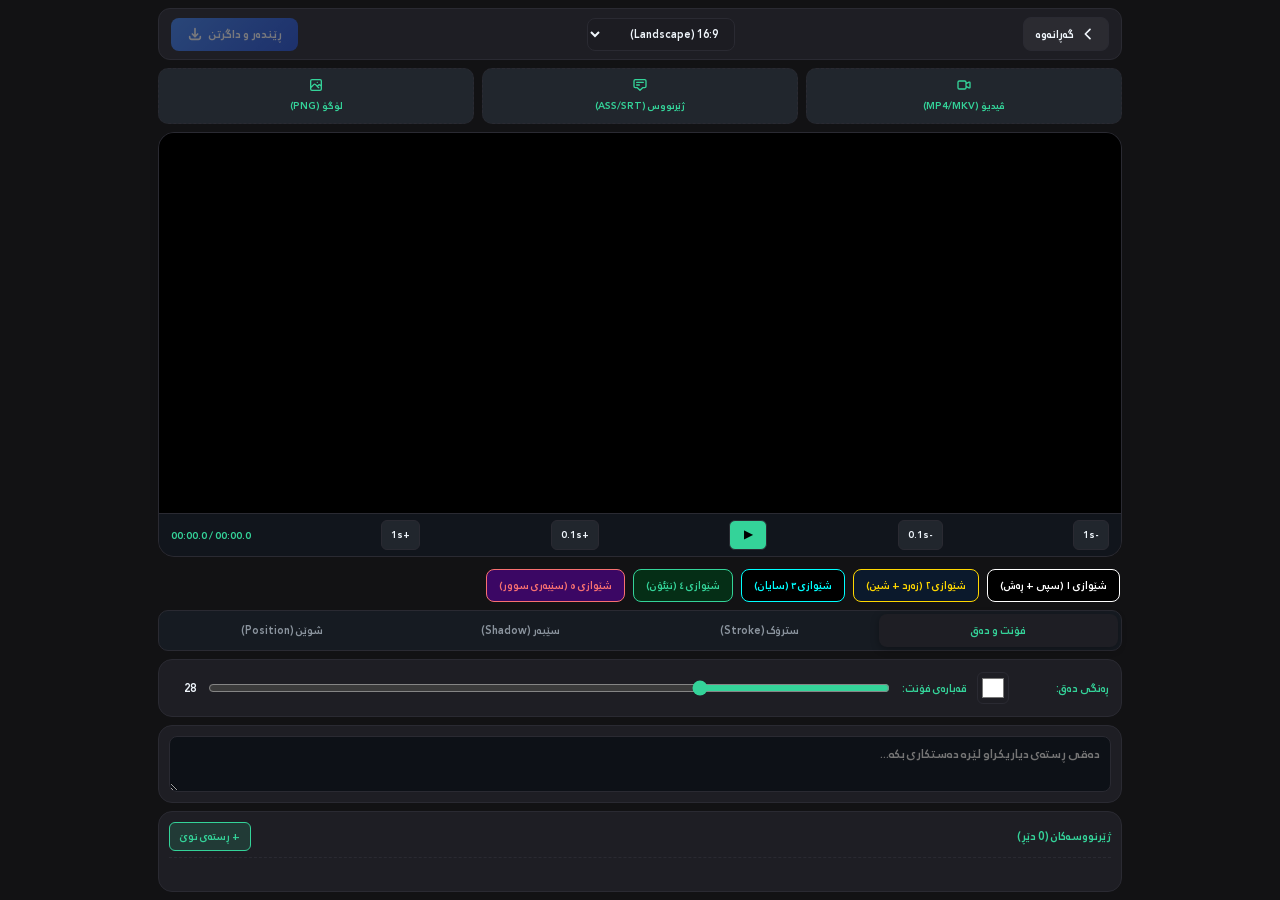
==== commit 3cd89491: "Update render.html" ====
--- a/render.html
+++ b/render.html
@@ -3,8 +3,8 @@
 <head>
     <meta charset="UTF-8">
     <meta name="viewport" content="width=device-width, initial-scale=1.0, maximum-scale=1.0, user-scalable=no, viewport-fit=cover">
-    <meta name="theme-color" content="#0d1117">
-    <title>Aegisub Pro Mobile - Video & Subtitle Editor</title>
+    <meta name="theme-color" content="#121214">
+    <title>VN Subtitle Video Editor Pro</title>
     
     <link rel="stylesheet" href="./fonts.css">
     
@@ -13,12 +13,13 @@
             --primary: #34d399; 
             --primary-hover: #10b981;
             --accent-blue: #3b82f6;
-            --bg-dark: #0d1117;
-            --card-dark: #161b22;
-            --card-border: #30363d;
+            --bg-dark: #121214;
+            --card-dark: #1e1e24;
+            --card-border: #2a2a32;
             --text-main: #f0f6fc;
             --text-muted: #8b949e;
             --danger: #f87171;
+            --active-gold: #fbbf24;
         }
 
         * { 
@@ -45,31 +46,31 @@
             align-items: center;
         }
 
-        .app-container {
+        .vn-app-container {
             width: 100%;
-            max-width: 960px;
+            max-width: 980px;
             margin: 0 auto;
             display: flex;
             flex-direction: column;
             min-height: 100vh;
             min-height: 100dvh;
-            padding: 10px;
-        }
-
-        /* 1. Header Navigation */
-        .app-header {
+            padding: 8px;
+        }
+
+        /* 1. VN Top Navigation Bar */
+        .vn-header {
             display: flex;
             align-items: center;
             justify-content: space-between;
-            padding: 10px 14px;
+            padding: 8px 12px;
             background: var(--card-dark);
             border: 1px solid var(--card-border);
-            border-radius: 14px;
-            margin-bottom: 10px;
-        }
-
-        .nav-btn {
-            background: rgba(255,255,255,0.05);
+            border-radius: 12px;
+            margin-bottom: 8px;
+        }
+
+        .vn-nav-btn {
+            background: rgba(255,255,255,0.06);
             border: 1px solid var(--card-border);
             color: var(--text-main);
             border-radius: 8px;
@@ -83,13 +84,25 @@
             text-decoration: none;
             transition: all 0.2s;
         }
-        .nav-btn:active { transform: scale(0.95); }
+        .vn-nav-btn:active { transform: scale(0.95); }
+
+        .aspect-select {
+            background: #1c1c22;
+            border: 1px solid var(--card-border);
+            color: var(--text-main);
+            padding: 5px 12px;
+            border-radius: 8px;
+            font-size: 12px;
+            font-weight: bold;
+            outline: none;
+            cursor: pointer;
+        }
 
         .export-btn {
-            background: linear-gradient(135deg, #10b981 0%, #047857 100%);
+            background: linear-gradient(135deg, #3b82f6 0%, #1d4ed8 100%);
             color: white;
             border: none;
-            padding: 7px 16px;
+            padding: 6px 16px;
             border-radius: 8px;
             font-size: 13px;
             font-weight: bold;
@@ -97,46 +110,17 @@
             display: flex;
             align-items: center;
             gap: 6px;
-            box-shadow: 0 4px 12px rgba(16, 185, 129, 0.3);
+            box-shadow: 0 4px 12px rgba(59, 130, 246, 0.35);
         }
         .export-btn:disabled { opacity: 0.4; cursor: not-allowed; box-shadow: none; }
 
-        /* 2. Upload Row */
-        .upload-row {
-            display: grid;
-            grid-template-columns: 1fr 1fr 1fr;
-            gap: 8px;
-            margin-bottom: 10px;
-        }
-
-        .file-btn {
-            position: relative;
-            background: #21262d;
-            border: 1.5px dashed var(--card-border);
-            border-radius: 10px;
-            padding: 10px 6px;
-            text-align: center;
-            cursor: pointer;
-            overflow: hidden;
-            display: flex;
-            flex-direction: column;
-            align-items: center;
-            justify-content: center;
-            gap: 4px;
-            color: var(--primary);
-            font-size: 11.5px;
-            font-weight: bold;
-        }
-        .file-btn input { position: absolute; top:0; left:0; width:100%; height:100%; opacity:0; cursor:pointer; }
-        .file-btn.loaded { border-color: var(--primary); background: rgba(52, 211, 153, 0.1); }
-
-        /* 3. Video Viewport & Preview */
+        /* 2. VN Video Viewport Card */
         .viewport-card {
             background: var(--card-dark);
             border: 1px solid var(--card-border);
             border-radius: 16px;
             overflow: hidden;
-            margin-bottom: 10px;
+            margin-bottom: 8px;
             display: flex;
             flex-direction: column;
         }
@@ -167,12 +151,12 @@
             pointer-events: none;
         }
 
-        /* Seek Controls */
-        .seek-controls {
+        /* Playback Bar */
+        .playback-bar {
             display: flex;
             align-items: center;
             justify-content: space-between;
-            padding: 8px 12px;
+            padding: 6px 12px;
             background: #11151c;
             border-top: 1px solid var(--card-border);
             gap: 6px;
@@ -183,112 +167,194 @@
             border: 1px solid var(--card-border);
             color: var(--text-main);
             border-radius: 6px;
-            padding: 5px 10px;
-            font-size: 11.5px;
+            padding: 5px 9px;
+            font-size: 11px;
             font-weight: bold;
             cursor: pointer;
-            transition: background 0.15s;
-        }
-        .seek-btn:active { background: var(--primary-hover); color: white; }
+        }
+        .seek-btn:active { background: var(--primary); color: #000; }
 
         .time-display {
-            font-size: 12px;
+            font-size: 11.5px;
             font-weight: bold;
             color: var(--primary);
             direction: ltr;
         }
 
-        /* 4. Subtitle Line Editor & Controls */
+        /* File Upload Inputs */
+        .upload-row {
+            display: grid;
+            grid-template-columns: 1fr 1fr 1fr;
+            gap: 8px;
+            margin-bottom: 8px;
+        }
+
+        .file-btn {
+            position: relative;
+            background: #21262d;
+            border: 1.5px dashed var(--card-border);
+            border-radius: 10px;
+            padding: 8px 6px;
+            text-align: center;
+            cursor: pointer;
+            overflow: hidden;
+            display: flex;
+            flex-direction: column;
+            align-items: center;
+            justify-content: center;
+            gap: 4px;
+            color: var(--primary);
+            font-size: 11px;
+            font-weight: bold;
+        }
+        .file-btn input { position: absolute; top:0; left:0; width:100%; height:100%; opacity:0; cursor:pointer; }
+        .file-btn.loaded { border-color: var(--primary); background: rgba(52, 211, 153, 0.1); }
+
+        /* 3. Style Presets (Poses) Row */
+        .presets-bar {
+            display: flex;
+            gap: 8px;
+            overflow-x: auto;
+            padding: 4px 2px 8px 2px;
+            scrollbar-width: none;
+        }
+        .presets-bar::-webkit-scrollbar { display: none; }
+
+        .preset-chip {
+            background: #21262d;
+            border: 1px solid var(--card-border);
+            border-radius: 8px;
+            padding: 6px 12px;
+            font-size: 11.5px;
+            font-weight: bold;
+            color: #fff;
+            cursor: pointer;
+            white-space: nowrap;
+            display: flex;
+            align-items: center;
+            gap: 6px;
+        }
+        .preset-chip:active { transform: scale(0.95); }
+
+        /* 4. VN Style Customization Tabs */
+        .tab-menu {
+            display: flex;
+            background: #161b22;
+            border-radius: 10px;
+            padding: 3px;
+            border: 1px solid var(--card-border);
+            margin-bottom: 8px;
+        }
+
+        .tab-btn {
+            flex: 1;
+            background: transparent;
+            border: none;
+            color: var(--text-muted);
+            padding: 7px;
+            font-size: 12px;
+            font-weight: bold;
+            border-radius: 8px;
+            cursor: pointer;
+            transition: all 0.2s;
+        }
+        .tab-btn.active {
+            background: var(--card-dark);
+            color: var(--primary);
+            box-shadow: 0 2px 8px rgba(0,0,0,0.3);
+        }
+
+        .tab-content {
+            display: none;
+            background: var(--card-dark);
+            border: 1px solid var(--card-border);
+            border-radius: 14px;
+            padding: 12px;
+            margin-bottom: 8px;
+            flex-direction: column;
+            gap: 10px;
+        }
+        .tab-content.active { display: flex; }
+
+        .ctrl-row {
+            display: flex;
+            align-items: center;
+            justify-content: space-between;
+            gap: 10px;
+            font-size: 12px;
+        }
+        .ctrl-row label { font-weight: bold; color: var(--primary); min-width: 90px; }
+        .ctrl-row input[type="range"] { flex-grow: 1; accent-color: var(--primary); }
+        .ctrl-row input[type="color"] { background: none; border: 1px solid var(--card-border); width: 32px; height: 32px; border-radius: 6px; cursor: pointer; }
+
+        /* VN Directional Nudge Pad (Position Pad) */
+        .dpad-grid {
+            display: grid;
+            grid-template-columns: 1fr 1fr 1fr;
+            grid-template-rows: 1fr 1fr 1fr;
+            gap: 6px;
+            width: 120px;
+            height: 120px;
+            margin: 0 auto;
+        }
+        .dpad-btn {
+            background: #21262d;
+            border: 1px solid var(--card-border);
+            color: #fff;
+            border-radius: 8px;
+            font-size: 14px;
+            font-weight: bold;
+            display: flex;
+            align-items: center;
+            justify-content: center;
+            cursor: pointer;
+        }
+        .dpad-btn:active { background: var(--primary); color: #000; }
+
+        /* 5. Line Editor & Grid List */
         .editor-panel {
             background: var(--card-dark);
             border: 1px solid var(--card-border);
-            border-radius: 16px;
-            padding: 12px;
-            margin-bottom: 10px;
+            border-radius: 14px;
+            padding: 10px;
+            margin-bottom: 8px;
             display: flex;
             flex-direction: column;
-            gap: 10px;
-        }
-
-        .tag-toolbox {
-            display: flex;
-            gap: 6px;
-            overflow-x: auto;
-            padding-bottom: 4px;
-            scrollbar-width: none;
-        }
-        .tag-toolbox::-webkit-scrollbar { display: none; }
-
-        .tag-btn {
-            background: #21262d;
-            border: 1px solid var(--card-border);
-            color: var(--text-main);
-            border-radius: 6px;
-            padding: 4px 9px;
-            font-size: 11px;
-            font-weight: bold;
-            cursor: pointer;
-            white-space: nowrap;
-        }
-        .tag-btn:active { background: var(--primary); color: #000; }
+            gap: 8px;
+        }
 
         .line-input-area {
             width: 100%;
             min-height: 55px;
-            padding: 10px;
+            padding: 8px 10px;
             background: #0d1117;
             border: 1.5px solid var(--card-border);
-            border-radius: 10px;
+            border-radius: 8px;
             color: var(--text-main);
-            font-size: 14px;
+            font-size: 13.5px;
             line-height: 1.4;
             outline: none;
             resize: vertical;
             direction: auto;
             unicode-bidi: plaintext;
         }
-        .line-input-area:focus { border-color: var(--primary); }
-
-        /* Panel Settings for Logo */
-        .logo-panel {
-            display: none;
-            background: #11151c;
-            border: 1px solid var(--card-border);
-            border-radius: 12px;
-            padding: 10px 12px;
-            flex-direction: column;
-            gap: 8px;
-            margin-top: 4px;
-        }
-
-        .ctrl-row {
-            display: flex;
-            align-items: center;
-            justify-content: space-between;
-            gap: 8px;
-            font-size: 12px;
-        }
-        .ctrl-row label { font-weight: bold; color: var(--primary); }
-        .ctrl-row input[type="range"] { flex-grow: 1; accent-color: var(--primary); }
-        .ctrl-row select { background: #21262d; border: 1px solid var(--card-border); color: #fff; padding: 4px 8px; border-radius: 6px; outline: none; font-size: 11.5px; }
-
-        /* 5. Subtitle Grid / List */
+
         .grid-card {
             background: var(--card-dark);
             border: 1px solid var(--card-border);
-            border-radius: 16px;
-            padding: 12px;
+            border-radius: 14px;
+            padding: 10px;
             flex-grow: 1;
             display: flex;
             flex-direction: column;
-            max-height: 300px;
+            max-height: 260px;
         }
 
         .grid-header {
             display: flex;
             justify-content: space-between;
             align-items: center;
-            margin-bottom: 8px;
+            margin-bottom: 6px;
             padding-bottom: 6px;
             border-bottom: 1px dashed var(--card-border);
         }
@@ -302,9 +368,6 @@
             font-size: 11.5px;
             font-weight: bold;
             cursor: pointer;
-            display: flex;
-            align-items: center;
-            gap: 4px;
         }
 
         .sub-grid-list {
@@ -312,17 +375,16 @@
             display: flex;
             flex-direction: column;
             gap: 6px;
-            padding-right: 2px;
         }
 
         .grid-row {
             background: #0d1117;
             border: 1px solid var(--card-border);
-            border-radius: 10px;
-            padding: 8px 10px;
-            display: flex;
-            align-items: center;
-            gap: 10px;
+            border-radius: 8px;
+            padding: 7px 9px;
+            display: flex;
+            align-items: center;
+            gap: 8px;
             cursor: pointer;
             transition: all 0.15s ease;
             text-align: start;
@@ -331,49 +393,11 @@
             border-color: var(--primary);
             background: rgba(52, 211, 153, 0.08);
         }
-        .grid-row.active {
-            box-shadow: inset 3px 0 0 var(--primary);
-        }
-
-        .grid-num {
-            font-size: 11px;
-            font-weight: bold;
-            color: var(--primary);
-            min-width: 28px;
-            direction: ltr;
-        }
-
-        .grid-time {
-            font-size: 11px;
-            color: var(--text-muted);
-            direction: ltr;
-            min-width: 115px;
-        }
-
-        .grid-text {
-            font-size: 13px;
-            color: var(--text-main);
-            white-space: nowrap;
-            overflow: hidden;
-            text-overflow: ellipsis;
-            flex-grow: 1;
-            direction: auto;
-            unicode-bidi: plaintext;
-        }
-
-        .del-line-btn {
-            background: rgba(239, 68, 68, 0.15);
-            color: var(--danger);
-            border: 1px solid rgba(239, 68, 68, 0.3);
-            border-radius: 6px;
-            width: 22px;
-            height: 22px;
-            display: flex;
-            align-items: center;
-            justify-content: center;
-            font-size: 11px;
-            cursor: pointer;
-        }
+
+        .grid-num { font-size: 11px; font-weight: bold; color: var(--primary); min-width: 26px; direction: ltr; }
+        .grid-time { font-size: 10.5px; color: var(--text-muted); direction: ltr; min-width: 110px; }
+        .grid-text { font-size: 12.5px; color: var(--text-main); white-space: nowrap; overflow: hidden; text-overflow: ellipsis; flex-grow: 1; direction: auto; unicode-bidi: plaintext; }
+        .del-line-btn { background: rgba(239, 68, 68, 0.15); color: var(--danger); border: 1px solid rgba(239, 68, 68, 0.3); border-radius: 5px; width: 22px; height: 22px; font-size: 11px; cursor: pointer; display: flex; align-items: center; justify-content: center; }
 
         /* Progress Modal */
         .progress-overlay {
@@ -402,36 +426,19 @@
 
         .cancel-render-btn {
             position: absolute;
-            top: 12px;
-            right: 12px;
+            top: 12px; right: 12px;
             background: rgba(239, 68, 68, 0.15);
             color: var(--danger);
             border: 1px solid rgba(239, 68, 68, 0.3);
             border-radius: 50%;
-            width: 28px;
-            height: 28px;
-            display: flex;
-            align-items: center;
-            justify-content: center;
+            width: 28px; height: 28px;
             cursor: pointer;
             font-size: 14px;
             font-weight: bold;
         }
 
-        .progress-bar-outer {
-            width: 100%;
-            height: 10px;
-            background: #2a2a32;
-            border-radius: 999px;
-            overflow: hidden;
-            margin: 14px 0;
-        }
-        .progress-bar-inner {
-            width: 0%;
-            height: 100%;
-            background: linear-gradient(90deg, #34d399 0%, #059669 100%);
-            transition: width 0.15s ease;
-        }
+        .progress-bar-outer { width: 100%; height: 10px; background: #2a2a32; border-radius: 999px; overflow: hidden; margin: 14px 0; }
+        .progress-bar-inner { width: 0%; height: 100%; background: linear-gradient(90deg, #34d399 0%, #059669 100%); transition: width 0.15s ease; }
 
         #toast-container { position: fixed; bottom: 20px; left: 50%; transform: translateX(-50%); z-index: 9999; }
         .toast { background: rgba(22, 30, 26, 0.96); border: 1px solid var(--card-border); color: white; padding: 10px 18px; border-radius: 12px; font-size: 13px; font-weight: bold; }
@@ -439,15 +446,20 @@
 </head>
 <body>
 
-    <div class="app-container">
+    <div class="vn-app-container">
         <!-- Header -->
-        <div class="app-header">
-            <a href="./index.html" class="nav-btn">
+        <div class="vn-header">
+            <a href="./index.html" class="vn-nav-btn" title="Back">
                 <svg style="width:16px;height:16px;" fill="none" stroke="currentColor" viewBox="0 0 24 24"><path stroke-linecap="round" stroke-linejoin="round" stroke-width="2.5" d="M15 19l-7-7 7-7"></path></svg>
                 <span>گەڕانەوە</span>
             </a>
 
-            <span style="font-size: 13.5px; font-weight: bold; color: var(--primary);">Aegisub Pro Mobile</span>
+            <select class="aspect-select" id="aspectSelect" onchange="changeAspectRatio(this.value)">
+                <option value="16/9">16:9 (Landscape)</option>
+                <option value="9/16">9:16 (Reels/TikTok)</option>
+                <option value="1/1">1:1 (Square)</option>
+                <option value="4/3">4:3 (Standard)</option>
+            </select>
 
             <button class="export-btn" id="exportBtn" onclick="startExport()" disabled>
                 <span>ڕێندەر و داگرتن</span>
@@ -455,7 +467,7 @@
             </button>
         </div>
 
-        <!-- 3 File Upload Row: Video, Subtitle, Logo -->
+        <!-- Upload Buttons -->
         <div class="upload-row">
             <div class="file-btn" id="vidFileBtn">
                 <svg style="width:16px;height:16px;" fill="none" stroke="currentColor" viewBox="0 0 24 24"><path stroke-linecap="round" stroke-linejoin="round" stroke-width="2" d="M15 10l4.553-2.276A1 1 0 0121 8.618v6.764a1 1 0 01-1.447.894L15 14M5 18h8a2 2 0 002-2V8a2 2 0 00-2-2H5a2 2 0 00-2 2v8a2 2 0 002 2z"></path></svg>
@@ -478,12 +490,12 @@
 
         <!-- Video Viewport -->
         <div class="viewport-card">
-            <div class="video-box">
+            <div class="video-box" id="videoBoxWrapper">
                 <video id="main-video" playsinline preload="metadata"></video>
                 <canvas id="sub-canvas"></canvas>
             </div>
 
-            <div class="seek-controls">
+            <div class="playback-bar">
                 <button class="seek-btn" onclick="seekOffset(-1.0)">-1s</button>
                 <button class="seek-btn" onclick="seekOffset(-0.1)">-0.1s</button>
                 <button class="seek-btn" id="playBtn" onclick="togglePlayPause()" style="background:var(--primary); color:#000; padding:5px 14px;">▶</button>
@@ -493,52 +505,94 @@
             </div>
         </div>
 
-        <!-- Line Text Editor & Tag Toolbox -->
-        <div class="editor-panel">
-            <div class="tag-toolbox">
-                <button class="tag-btn" onclick="toggleLogoPanel()" style="background:rgba(59, 130, 246, 0.2); color:#60a5fa; border-color:#3b82f6;">🖼 ڕێکخستنی لۆگۆ</button>
-                <div style="width:1px; height:16px; background:var(--card-border); margin:0 2px;"></div>
-                <button class="tag-btn" onclick="insertTag('{\\b1}')"><b>B</b> Bold</button>
-                <button class="tag-btn" onclick="insertTag('{\\i1}')"><i>I</i> Italic</button>
-                <button class="tag-btn" onclick="insertTag('{\\an8}')">Top Align</button>
-                <button class="tag-btn" onclick="insertTag('{\\an2}')">Bottom Align</button>
-                <button class="tag-btn" onclick="insertTag('{\\pos(640,360)}')">Pos</button>
-                <button class="tag-btn" onclick="insertTag('{\\c&H00FFFF&}')">Yellow</button>
-                <button class="tag-btn" onclick="insertTag('{\\c&H0000FF&}')">Red</button>
+        <!-- Presets Row (Poses) -->
+        <div class="presets-bar">
+            <div class="preset-chip" onclick="applyPreset('white_black')" style="color:#fff; background:#000; border-color:#fff;">شێوازی ١ (سپی + ڕەش)</div>
+            <div class="preset-chip" onclick="applyPreset('yellow_blue')" style="color:#ffd700; background:#0b192c; border-color:#ffd700;">شێوازی ٢ (زەرد + شین)</div>
+            <div class="preset-chip" onclick="applyPreset('cyan_black')" style="color:#00ffff; background:#000; border-color:#00ffff;">شێوازی ٣ (سایان)</div>
+            <div class="preset-chip" onclick="applyPreset('neon_green')" style="color:#34d399; background:#052e16; border-color:#34d399;">شێوازی ٤ (نێئۆن)</div>
+            <div class="preset-chip" onclick="applyPreset('red_shadow')" style="color:#f87171; background:#3b0764; border-color:#f87171;">شێوازی ٥ (سێبەری سوور)</div>
+        </div>
+
+        <!-- VN Style Customization Tabs -->
+        <div class="tab-menu">
+            <button class="tab-btn active" onclick="switchTab('textTab')">فۆنت و دەق</button>
+            <button class="tab-btn" onclick="switchTab('strokeTab')">سترۆک (Stroke)</button>
+            <button class="tab-btn" onclick="switchTab('shadowTab')">سێبەر (Shadow)</button>
+            <button class="tab-btn" onclick="switchTab('posTab')">شوێن (Position)</button>
+        </div>
+
+        <!-- Tab 1: Text -->
+        <div class="tab-content active" id="textTab">
+            <div class="ctrl-row">
+                <label>ڕەنگی دەق:</label>
+                <input type="color" id="textColor" value="#ffffff" onchange="renderFrame()">
+                <label style="min-width:auto;">قەبارەی فۆنت:</label>
+                <input type="range" id="fontSizeRange" min="16" max="60" value="28" oninput="renderFrame()">
+                <span id="fontSizeVal" style="font-size:12px; font-weight:bold; min-width:25px;">28</span>
             </div>
-
-            <!-- Logo Control Sub-panel -->
-            <div class="logo-panel" id="logoPanel">
-                <div class="ctrl-row">
-                    <label>شوێنی لۆگۆ:</label>
-                    <select id="logoPosSelect" onchange="renderFrame()">
-                        <option value="TR">سەرەوە لای ڕاست (Top-Right)</option>
-                        <option value="TL">سەرەوە لای چەپ (Top-Left)</option>
-                        <option value="BR">خوارەوە لای ڕاست (Bottom-Right)</option>
-                        <option value="BL">خوارەوە لای چەپ (Bottom-Left)</option>
-                    </select>
+        </div>
+
+        <!-- Tab 2: Stroke ( Rounded Outline ) -->
+        <div class="tab-content" id="strokeTab">
+            <div class="ctrl-row">
+                <label>ڕەنگی سترۆک:</label>
+                <input type="color" id="strokeColor" value="#000000" onchange="renderFrame()">
+                <label style="min-width:auto;">ئەستووری سترۆک:</label>
+                <input type="range" id="strokeSizeRange" min="0" max="25" value="8" oninput="renderFrame()">
+                <span id="strokeSizeVal" style="font-size:12px; font-weight:bold; min-width:25px;">8px</span>
+            </div>
+        </div>
+
+        <!-- Tab 3: Shadow ( Full Directional Shadow ) -->
+        <div class="tab-content" id="shadowTab">
+            <div class="ctrl-row">
+                <label>ڕەنگی سێبەر:</label>
+                <input type="color" id="shadowColor" value="#000000" onchange="renderFrame()">
+                <label style="min-width:auto;">نەرمی/Glow:</label>
+                <input type="range" id="shadowBlurRange" min="0" max="30" value="0" oninput="renderFrame()">
+            </div>
+            <div class="ctrl-row">
+                <label>لادانی X (ڕاست/چەپ):</label>
+                <input type="range" id="shadowXRange" min="-25" max="25" value="3" oninput="renderFrame()">
+                <label style="min-width:auto;">لادانی Y (سەر/خوار):</label>
+                <input type="range" id="shadowYRange" min="-25" max="25" value="3" oninput="renderFrame()">
+            </div>
+        </div>
+
+        <!-- Tab 4: Position Nudge Pad -->
+        <div class="tab-content" id="posTab">
+            <div class="ctrl-row" style="justify-content:center; gap:20px;">
+                <div class="dpad-grid">
+                    <div></div>
+                    <button class="dpad-btn" onclick="nudgePos(0, -5)">▲</button>
+                    <div></div>
+                    <button class="dpad-btn" onclick="nudgePos(-5, 0)">◀</button>
+                    <button class="dpad-btn" onclick="resetPos()">●</button>
+                    <button class="dpad-btn" onclick="nudgePos(5, 0)">▶</button>
+                    <div></div>
+                    <button class="dpad-btn" onclick="nudgePos(0, 5)">▼</button>
+                    <div></div>
                 </div>
-                <div class="ctrl-row">
-                    <label>قەبارەی لۆگۆ:</label>
-                    <input type="range" id="logoSizeRange" min="5" max="35" value="15" oninput="renderFrame()">
-                </div>
-                <div class="ctrl-row">
-                    <label>ڕوونی (Opacity):</label>
-                    <input type="range" id="logoOpacityRange" min="10" max="100" value="90" oninput="renderFrame()">
+
+                <div style="display:flex; flex-direction:column; gap:8px;">
+                    <label>شوێنی بەرزوبنزمی %:</label>
+                    <input type="range" id="subPosRange" min="4" max="85" value="12" oninput="renderFrame()">
+                    <span id="subPosVal" style="font-size:12px; font-weight:bold; text-align:center;">12%</span>
                 </div>
             </div>
-
+        </div>
+
+        <!-- Line Text Editor -->
+        <div class="editor-panel">
             <textarea class="line-input-area" id="lineEditorInput" placeholder="دەقی ڕستەی دیاریکراو لێرە دەستکاری بکە..." oninput="updateActiveLineText(this.value)"></textarea>
         </div>
 
-        <!-- Aegisub Grid List -->
+        <!-- Subtitle Grid -->
         <div class="grid-card">
             <div class="grid-header">
                 <span style="font-size: 12.5px; font-weight: bold; color: var(--primary);" id="subCountText">ژێرنووسەکان (0 دێڕ)</span>
-                <button class="add-line-btn" onclick="addNewSubtitleLine()">
-                    <svg style="width:13px;height:13px;" fill="none" stroke="currentColor" viewBox="0 0 24 24"><path stroke-linecap="round" stroke-linejoin="round" stroke-width="2.5" d="M12 4v16m8-8H4"></path></svg>
-                    <span>+ ڕستەی نوێ</span>
-                </button>
+                <button class="add-line-btn" onclick="addNewSubtitleLine()">+ ڕستەی نوێ</button>
             </div>
             <div class="sub-grid-list" id="gridList"></div>
         </div>
@@ -552,7 +606,7 @@
             <p style="font-size:12px; color:var(--text-muted); margin:0;">بە ئەوپەڕی خێرایی و بە کوالێتی ئەسڵی ڤیدیۆکە ڕێندەر دەکرێت.</p>
             <div class="progress-bar-outer"><div class="progress-bar-inner" id="progInner"></div></div>
             <div id="progPercent" style="font-size:14px; font-weight:bold; color:var(--primary);">0%</div>
-            <button class="btn nav-btn" style="margin-top:12px; padding:8px; font-size:12px; border-color:var(--danger); color:var(--danger); justify-content:center;" onclick="cancelExport()">پاشگەزبوونەوە / هەڵوەشاندنەوە</button>
+            <button class="vn-nav-btn" style="margin-top:12px; padding:8px; font-size:12px; border-color:var(--danger); color:var(--danger); justify-content:center; width:100%;" onclick="cancelExport()">پاشگەزبوونەوە / هەڵوەشاندنەوە</button>
         </div>
     </div>
 
@@ -568,6 +622,9 @@
         let logoImg = null;
         let isLogoLoaded = false;
 
+        let customOffsetX = 0;
+        let customOffsetY = 0;
+
         const videoEl = document.getElementById('main-video');
         const canvas = document.getElementById('sub-canvas');
         const ctx = canvas.getContext('2d');
@@ -581,9 +638,48 @@
             setTimeout(() => toast.remove(), 3000);
         }
 
-        function toggleLogoPanel() {
-            const panel = document.getElementById('logoPanel');
-            panel.style.display = (panel.style.display === 'flex') ? 'none' : 'flex';
+        function switchTab(tabId) {
+            document.querySelectorAll('.tab-btn').forEach(b => b.classList.remove('active'));
+            document.querySelectorAll('.tab-content').forEach(c => c.classList.remove('active'));
+            event.target.classList.add('active');
+            document.getElementById(tabId).classList.add('active');
+        }
+
+        function changeAspectRatio(val) {
+            const wrapper = document.getElementById('videoBoxWrapper');
+            const parts = val.split('/');
+            wrapper.style.aspectRatio = `${parts[0]} / ${parts[1]}`;
+            renderFrame();
+        }
+
+        function applyPreset(type) {
+            if(type === 'white_black') {
+                document.getElementById('textColor').value = '#ffffff';
+                document.getElementById('strokeColor').value = '#000000';
+                document.getElementById('strokeSizeRange').value = '8';
+                document.getElementById('shadowColor').value = '#000000';
+                document.getElementById('shadowBlurRange').value = '0';
+            } else if(type === 'yellow_blue') {
+                document.getElementById('textColor').value = '#ffd700';
+                document.getElementById('strokeColor').value = '#0b192c';
+                document.getElementById('strokeSizeRange').value = '10';
+            } else if(type === 'cyan_black') {
+                document.getElementById('textColor').value = '#00ffff';
+                document.getElementById('strokeColor').value = '#000000';
+                document.getElementById('strokeSizeRange').value = '9';
+            } else if(type === 'neon_green') {
+                document.getElementById('textColor').value = '#34d399';
+                document.getElementById('strokeColor').value = '#052e16';
+                document.getElementById('strokeSizeRange').value = '10';
+            } else if(type === 'red_shadow') {
+                document.getElementById('textColor').value = '#f87171';
+                document.getElementById('strokeColor').value = '#000000';
+                document.getElementById('shadowColor').value = '#ef4444';
+                document.getElementById('shadowBlurRange').value = '15';
+                document.getElementById('shadowXRange').value = '0';
+                document.getElementById('shadowYRange').value = '0';
+            }
+            renderFrame();
         }
 
         function handleVideoUpload(input) {
@@ -628,7 +724,6 @@
                     isLogoLoaded = true;
                     document.getElementById('logoBtnText').innerText = file.name;
                     document.getElementById('logoFileBtn').classList.add('loaded');
-                    document.getElementById('logoPanel').style.display = 'flex';
                     renderFrame();
                     showToast("لۆگۆ بە سەرکەوتوویی بارکرا!");
                 };
@@ -674,6 +769,18 @@
                 renderFrame();
                 showToast("ڕستەکە سڕایەوە");
             }
+        }
+
+        function nudgePos(dx, dy) {
+            customOffsetX += dx;
+            customOffsetY += dy;
+            renderFrame();
+        }
+
+        function resetPos() {
+            customOffsetX = 0;
+            customOffsetY = 0;
+            renderFrame();
         }
 
         function timeToSec(str) {
@@ -746,7 +853,7 @@
                     <div class="grid-num">#${idx+1}</div>
                     <div class="grid-time">${formatTimeDisplay(sub.start)} -> ${formatTimeDisplay(sub.end)}</div>
                     <div class="grid-text">${sub.text.replace(/\n/g, ' ')}</div>
-                    <button class="del-line-btn" onclick="deleteLine(${idx}, event)" title="Sڕینەوە">✕</button>
+                    <button class="del-line-btn" onclick="deleteLine(${idx}, event)" title="Delete">✕</button>
                 </div>
             `).join('');
         }
@@ -772,17 +879,6 @@
             }
         }
 
-        function insertTag(tag) {
-            const ta = document.getElementById('lineEditorInput');
-            const start = ta.selectionStart;
-            const end = ta.selectionEnd;
-            const text = ta.value;
-            ta.value = text.substring(0, start) + tag + text.substring(end);
-            ta.focus();
-            ta.selectionStart = ta.selectionEnd = start + tag.length;
-            updateActiveLineText(ta.value);
-        }
-
         function seekOffset(seconds) {
             if(!isVideoLoaded) return;
             videoEl.currentTime = Math.max(0, Math.min(videoEl.duration, videoEl.currentTime + seconds));
@@ -822,29 +918,17 @@
             return `#${r}${g}${b}`;
         }
 
-        /* Render Frame (Subtitles + Logo) */
+        /* Render Frame (VN Rounded Stroke & Shadow Controls) */
         function renderFrame() {
             ctx.clearRect(0, 0, canvas.width, canvas.height);
 
             // 1. Draw Logo
             if(isLogoLoaded && logoImg) {
                 ctx.save();
-                const opacity = parseInt(document.getElementById('logoOpacityRange').value) / 100;
-                const sizePct = parseInt(document.getElementById('logoSizeRange').value) / 100;
-                const pos = document.getElementById('logoPosSelect').value;
-
-                ctx.globalAlpha = opacity;
-                const logoW = canvas.width * sizePct;
+                ctx.globalAlpha = 0.9;
+                const logoW = canvas.width * 0.15;
                 const logoH = (logoImg.height / logoImg.width) * logoW;
-                const pad = 20;
-
-                let lx = pad, ly = pad;
-                if(pos === 'TR') { lx = canvas.width - logoW - pad; ly = pad; }
-                else if(pos === 'TL') { lx = pad; ly = pad; }
-                else if(pos === 'BR') { lx = canvas.width - logoW - pad; ly = canvas.height - logoH - pad; }
-                else if(pos === 'BL') { lx = pad; ly = canvas.height - logoH - pad; }
-
-                ctx.drawImage(logoImg, lx, ly, logoW, logoH);
+                ctx.drawImage(logoImg, canvas.width - logoW - 20, 20, logoW, logoH);
                 ctx.restore();
             }
 
@@ -868,7 +952,7 @@
                     customY = (parseFloat(posMatch[2]) / 720) * canvas.height;
                 }
 
-                let primaryColor = '#FFFFFF';
+                let primaryColor = document.getElementById('textColor').value;
                 let colMatch = rawText.match(/\\c&H([0-9a-fA-F]+)&/);
                 if (colMatch) {
                     let cssCol = assColorToCSS(colMatch[1]);
@@ -877,12 +961,21 @@
 
                 let cleanLines = rawText.replace(/\{[^}]+\}/g, '').replace(/\\[Nn]/g, '\n').trim().split('\n');
 
-                const baseFontSize = (canvas.width / 640) * 26;
+                const fontSizeInput = parseInt(document.getElementById('fontSizeRange').value);
+                const posPercent = parseInt(document.getElementById('subPosRange').value);
+                document.getElementById('fontSizeVal').innerText = fontSizeInput;
+                document.getElementById('subPosVal').innerText = posPercent + '%';
+
+                const scale = canvas.width / 640;
+                const baseFontSize = scale * fontSizeInput;
+
                 ctx.font = `bold ${baseFontSize}px 'KurdForest', Tahoma, sans-serif`;
                 ctx.direction = 'rtl';
-
-                let posX = customX !== null ? customX : canvas.width / 2;
-                let posY = customY !== null ? customY : canvas.height - (canvas.height * 0.12);
+                ctx.lineJoin = 'round'; // سترۆکی خڕ و نەرم
+                ctx.lineCap = 'round';
+
+                let posX = (customX !== null ? customX : canvas.width / 2) + (customOffsetX * scale);
+                let posY = (customY !== null ? customY : canvas.height - (canvas.height * (posPercent / 100))) + (customOffsetY * scale);
 
                 if(align >= 7) { ctx.textBaseline = 'top'; }
                 else if(align >= 4) { ctx.textBaseline = 'middle'; }
@@ -894,14 +987,41 @@
 
                 const lineHeight = baseFontSize * 1.35;
 
+                // Shadow parameters
+                const shadowCol = document.getElementById('shadowColor').value;
+                const shadowBlur = parseInt(document.getElementById('shadowBlurRange').value) * scale;
+                const shadowX = parseInt(document.getElementById('shadowXRange').value) * scale;
+                const shadowY = parseInt(document.getElementById('shadowYRange').value) * scale;
+
+                // Stroke parameters
+                const strokeCol = document.getElementById('strokeColor').value;
+                const strokeSizeVal = parseInt(document.getElementById('strokeSizeRange').value);
+                document.getElementById('strokeSizeVal').innerText = strokeSizeVal + 'px';
+                const strokeWidth = scale * strokeSizeVal;
+
                 cleanLines.reverse().forEach((line, idx) => {
                     const y = posY - (idx * lineHeight);
-                    ctx.strokeStyle = '#000000';
-                    ctx.lineWidth = baseFontSize * 0.22;
-                    ctx.strokeText(line, posX, y);
-
+                    
+                    ctx.save();
+                    // Apply Shadow
+                    if(shadowBlur > 0 || shadowX !== 0 || shadowY !== 0) {
+                        ctx.shadowColor = shadowCol;
+                        ctx.shadowBlur = shadowBlur;
+                        ctx.shadowOffsetX = shadowX;
+                        ctx.shadowOffsetY = shadowY;
+                    }
+
+                    // Rounded Stroke
+                    if(strokeWidth > 0) {
+                        ctx.strokeStyle = strokeCol;
+                        ctx.lineWidth = strokeWidth;
+                        ctx.strokeText(line, posX, y);
+                    }
+
+                    // Primary Fill Text
                     ctx.fillStyle = primaryColor;
                     ctx.fillText(line, posX, y);
+                    ctx.restore();
                 });
             }
         }
@@ -912,7 +1032,7 @@
             showToast("ڕێندەرەکە هەڵوەشێنرایەوە");
         }
 
-        /* Render & Export Video */
+        /* High Speed Original Quality Render */
         async function startExport() {
             if(!isVideoLoaded) return;
 
@@ -951,7 +1071,7 @@
                     const url = URL.createObjectURL(blob);
                     const a = document.createElement('a');
                     a.href = url;
-                    a.download = 'Rendered_Video.mp4';
+                    a.download = 'Aegisub_Rendered_Video.mp4';
                     a.click();
                     showToast("ڕێندەرەکە بە کوالێتی ئەسڵی تەواو بوو!");
                 }
@@ -970,29 +1090,17 @@
 
                 renderCtx.drawImage(videoEl, 0, 0, renderCanvas.width, renderCanvas.height);
                 
-                // Render Logo on Frame
+                // Draw Logo
                 if(isLogoLoaded && logoImg) {
                     renderCtx.save();
-                    const opacity = parseInt(document.getElementById('logoOpacityRange').value) / 100;
-                    const sizePct = parseInt(document.getElementById('logoSizeRange').value) / 100;
-                    const pos = document.getElementById('logoPosSelect').value;
-
-                    renderCtx.globalAlpha = opacity;
-                    const logoW = renderCanvas.width * sizePct;
+                    renderCtx.globalAlpha = 0.9;
+                    const logoW = renderCanvas.width * 0.15;
                     const logoH = (logoImg.height / logoImg.width) * logoW;
-                    const pad = (renderCanvas.width / 640) * 20;
-
-                    let lx = pad, ly = pad;
-                    if(pos === 'TR') { lx = renderCanvas.width - logoW - pad; ly = pad; }
-                    else if(pos === 'TL') { lx = pad; ly = pad; }
-                    else if(pos === 'BR') { lx = renderCanvas.width - logoW - pad; ly = renderCanvas.height - logoH - pad; }
-                    else if(pos === 'BL') { lx = pad; ly = renderCanvas.height - logoH - pad; }
-
-                    renderCtx.drawImage(logoImg, lx, ly, logoW, logoH);
+                    renderCtx.drawImage(logoImg, renderCanvas.width - logoW - 20, 20, logoW, logoH);
                     renderCtx.restore();
                 }
 
-                // Render Subtitles on Frame
+                // Draw Subtitles
                 const curTime = videoEl.currentTime;
                 const currentSub = parsedSubtitles.find(s => curTime >= s.start && curTime <= s.end);
                 
@@ -1009,7 +1117,7 @@
                         customY = (parseFloat(posMatch[2]) / 720) * renderCanvas.height;
                     }
 
-                    let primaryColor = '#FFFFFF';
+                    let primaryColor = document.getElementById('textColor').value;
                     let colMatch = rawText.match(/\\c&H([0-9a-fA-F]+)&/);
                     if (colMatch) {
                         let cssCol = assColorToCSS(colMatch[1]);
@@ -1017,12 +1125,19 @@
                     }
 
                     let cleanLines = rawText.replace(/\{[^}]+\}/g, '').replace(/\\[Nn]/g, '\n').trim().split('\n');
-                    const baseFontSize = (renderCanvas.width / 640) * 26;
+                    
+                    const fontSizeInput = parseInt(document.getElementById('fontSizeRange').value);
+                    const posPercent = parseInt(document.getElementById('subPosRange').value);
+                    const scale = renderCanvas.width / 640;
+                    const baseFontSize = scale * fontSizeInput;
+
                     renderCtx.font = `bold ${baseFontSize}px 'KurdForest', Tahoma, sans-serif`;
                     renderCtx.direction = 'rtl';
-
-                    let posX = customX !== null ? customX : renderCanvas.width / 2;
-                    let posY = customY !== null ? customY : renderCanvas.height - (renderCanvas.height * 0.12);
+                    renderCtx.lineJoin = 'round';
+                    renderCtx.lineCap = 'round';
+
+                    let posX = (customX !== null ? customX : renderCanvas.width / 2) + (customOffsetX * scale);
+                    let posY = (customY !== null ? customY : renderCanvas.height - (renderCanvas.height * (posPercent / 100))) + (customOffsetY * scale);
 
                     if(align >= 7) { renderCtx.textBaseline = 'top'; }
                     else if(align >= 4) { renderCtx.textBaseline = 'middle'; }
@@ -1034,13 +1149,34 @@
 
                     const lineHeight = baseFontSize * 1.35;
 
+                    const shadowCol = document.getElementById('shadowColor').value;
+                    const shadowBlur = parseInt(document.getElementById('shadowBlurRange').value) * scale;
+                    const shadowX = parseInt(document.getElementById('shadowXRange').value) * scale;
+                    const shadowY = parseInt(document.getElementById('shadowYRange').value) * scale;
+
+                    const strokeCol = document.getElementById('strokeColor').value;
+                    const strokeWidth = scale * parseInt(document.getElementById('strokeSizeRange').value);
+
                     cleanLines.reverse().forEach((line, idx) => {
                         const y = posY - (idx * lineHeight);
-                        renderCtx.strokeStyle = '#000000';
-                        renderCtx.lineWidth = baseFontSize * 0.22;
-                        renderCtx.strokeText(line, posX, y);
+                        renderCtx.save();
+
+                        if(shadowBlur > 0 || shadowX !== 0 || shadowY !== 0) {
+                            renderCtx.shadowColor = shadowCol;
+                            renderCtx.shadowBlur = shadowBlur;
+                            renderCtx.shadowOffsetX = shadowX;
+                            renderCtx.shadowOffsetY = shadowY;
+                        }
+
+                        if(strokeWidth > 0) {
+                            renderCtx.strokeStyle = strokeCol;
+                            renderCtx.lineWidth = strokeWidth;
+                            renderCtx.strokeText(line, posX, y);
+                        }
+
                         renderCtx.fillStyle = primaryColor;
                         renderCtx.fillText(line, posX, y);
+                        renderCtx.restore();
                     });
                 }
 
